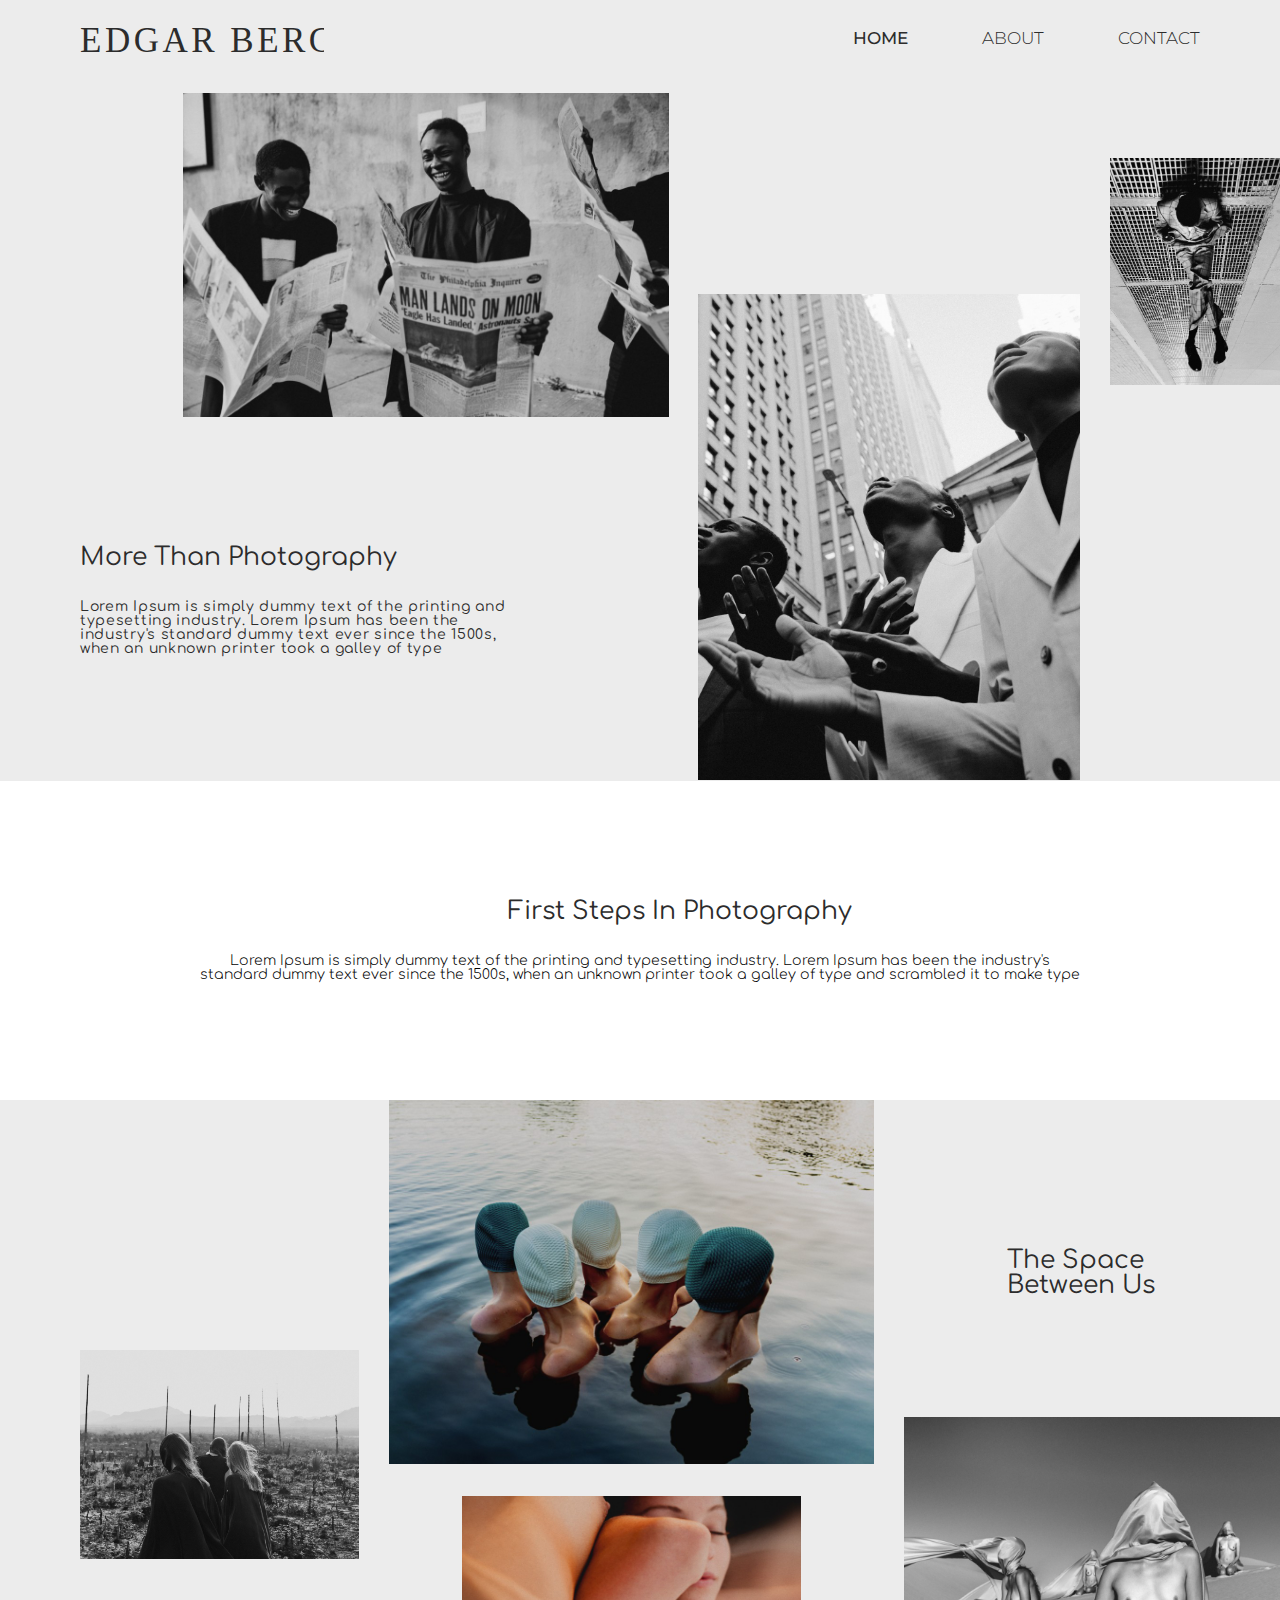
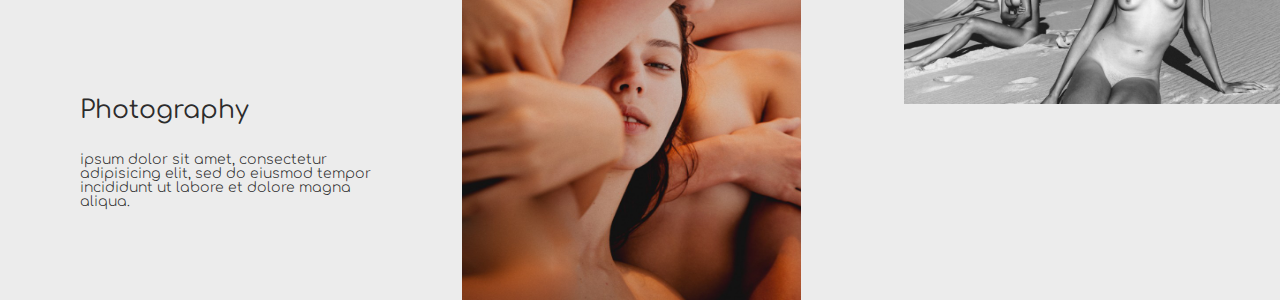
==== index.html @ ec3c5a51 "add section 3" ====
<!DOCTYPE html>
<html>
	<head>
		<meta charset="utf-8">
		<meta name="viewport" content="width=device-width, initial-scale=1.0">
		<link rel="stylesheet" type="text/css" href="css/reset.css">
		<link rel="stylesheet" type="text/css" href="css/style.css">
		<link href="https://fonts.googleapis.com/css2?family=Montserrat:wght@300;400;500;600;700&display=swap" rel="stylesheet">
		<link href="https://fonts.googleapis.com/css2?family=Comfortaa:wght@300;400;500;600;700&display=swap" rel="stylesheet">

		<title>UniLab Final Project</title>
	</head>
	<body>
		<header>
			<div class="d-header">
				<div class="logo">
					<a href="index.html">
						<img src="img/logo.svg" alt="Logo-Edgar Berg">
					</a>
				</div>
				<div class="d-navbar">
					<nav>
						<ul>
							<li>
								<a class="active" href="index.html">HOME</a>
							</li>
							<li>
								<a class="menu" href="about.html">ABOUT</a>
							</li>
							<li>
								<a class="menu" href="contact.html">CONTACT</a>
							</li>
						</ul>
					</nav>
				</div>
			</div>
		</header>

		<section>
			 <div class="section1"> 
				<div>
					<img class="img1" src="img/01.jpg" alt="Edgar's Photography">
				</div>
				<div>
					<img class="img2" src="img/02.jpg" alt="Edgar's Photography">
				</div>
				<div>
					<img class="img3" src="img/03.jpg" alt="Edgar's Photography">
				</div>
				<div class="text1">
					<h2>
						More Than Photography
					</h2>
					<p class="p1">
						Lorem Ipsum is simply dummy text of the printing and typesetting industry. Lorem Ipsum has been the industry's standard dummy text ever since the 1500s, when an unknown printer took a galley of type 
					</p>
				</div>
			</div>	
		</section>

		<section>
			<div class="d-section2">
				<div class="section2">

					<h2 class="s2">
						First Steps In Photography 
					</h2>
					<p class="p2">
						Lorem Ipsum is simply dummy text of the printing and typesetting industry. Lorem Ipsum has been the industry's <br> standard dummy text ever since the 1500s, when an unknown printer took a galley of type and scrambled it to make  type 
					</p>
				</div>	
			</div>
		</section>

		<section>
			<div class="section3">
				<img class="img4" src="img/04.jpg" alt="edgar's Photography">
				<div>
					<h2 class="s3-text"> The Space Between  Us</h2>
				</div>
				<img class="img5" src="img/05.jpg" alt="edgar's Photography">
				<img class="img6" src="img/06.jpg" alt="edgar's Photography">
				<img class="img7" src="img/07.jpg" alt="edgar's Photography">
				<div class="s3-text2">
					<h2> Photography </h2>
					<p class="s3-p">
						ipsum dolor sit amet, consectetur adipisicing elit, sed do eiusmod
					tempor incididunt ut labore et dolore magna aliqua.
					</p>
				</div>

			</div>
		</section>




		<footer>
			
		</footer>
	</body>
</html>
---- css/style.css ----
body{
	height: 100%;
	width: 100%;
	max-width: 1366px;
	margin: auto;
	background-color: #ECECEC;
	overflow-x: hidden;

}


/* Header */
.d-header{
	padding-top: 20px;
	height: 80px;
	
}
.logo{
	padding-left: 80px;
	display: inline-block;
	vertical-align: middle;
	
}
.d-navbar{
	padding-right: 80px;
	float: right;
	display: inline-block;
	vertical-align: middle;
	padding-top: 10px;
}
li{
	display: inline-block;
	padding-left: 70px;
}
.active{
	color: #2C2C2C;
	font-size: 17px;
	font-family: 'Montserrat', sans-serif;	
	font-weight: 500;
}
.menu{
	color: #2C2C2C;
	font-size: 17px;
	font-family: 'Montserrat', sans-serif;
	font-weight: 300;
}


/*Sections index.html */
.section1{
	display: inline-block;
	position: relative;
}
.img1{
	position: absolute;
	height: 324px;
	margin-left: 183px;
	display: inline-block;
	margin-right: 30px;
}
.img2{
	position: absolute;
	height: 486px;
	width: 382px;
	margin-right: 30px;
	margin-left: 698px;
	margin-top: 201px;
}
.img3{
	position: absolute;
	height: 227px;
	margin-top: 65px;
	margin-left: 1110px;
}
.text1{
	position: absolute;
	margin-top: 452px;
	display: inline-block;
	width: 514px;

}
h2{
	margin-left: 80px;
	font-size: 25px;
	font-family: 'Comfortaa', cursive;
	font-weight: 400;
	color: #2C2C2C;
}
.p1{
	margin-top: 30px;
	font-size: 14px;
	font-family: 'Comfortaa', cursive;
	font-weight: 200px;
	margin-left: 80px;
	color: #2C2C2C;
	letter-spacing: 0.7px;
}


/*Section 2*/
.section2{
	background-color: #ffffff;
	opacity: 100%;
	margin-top: 685px;
}
.s2{
	padding-top: 118px;
	text-align:center;
	font-size: 25px;
	margin-bottom: 30px;
	color: #2C2C2C
	letter-spacing: 1.25px;
	font-family: 'Comfortaa', cursive;
	font-weight: 400;
}
.p2{
	text-align: center;
	font-size: 14px;
	padding-bottom: 118px;
	color: #2C2C2C
	letter-spacing: 0.7px;
	font-family: 'Comfortaa', cursive;
	font-weight: 200;
}


/*Section 3*/
.section3{
	position: relative;	
}
.img4{
	position: absolute;
	width: 485px;
	margin-left: 389px;
}
.img5{
	position: absolute;
	width: 279px;
	margin-left: 80px;
	margin-top: 250px;
}
.s3-text{
	position: absolute;
	display: inline-block;
	width: 169px;
	font-size: 25px;
	font-family: 'Comfortaa', cursive;
	font-weight: 400;
	color: #2C2C2C;
	margin-top: 148px;
	margin-left: 1007px;
}
.img6{
	width: 382px;
	margin-left: 904px;
	position: absolute;
	margin-top: 317px;
}
.img7{
	position: absolute;
	width: 339px;
	margin-top: 395.75px;
	margin-left: 462px;
	height: 404px;
}
.s3-text2{
	position: absolute;
	display: inline-block;
	color: #2C2C2C;
	margin-top: 598px;
	width: 400px;
}
.s3-h2{
	font-size: 25px;
	font-family: 'Comfortaa', cursive;
	font-weight: 400;
}
.s3-p{
	font-size: 14px;
	font-family: 'Comfortaa', cursive;
	font-weight: 300;
	padding-top: 30px;
	margin-left: 80px;
}
/*ABOUT*/
.ab-section{
	position: relative;
}
.edgarb{
	background-image: url('../img/edgar berg.jpg');
	height: 452px;
	width: 382px;
	background-position: center;
	background-repeat: no-repeat;
	margin-left: 183px;
	display: inline-block;
	background-size: cover;
	margin-top: 53px;
}
.red{
	position: absolute;
	display: inline-block;
	background-color: #FB2308;
	height: 176px;
	width: 176px;
	border-radius:50%;
	margin-top: 53px;
	margin-left: 133px;
	
}
.about{
	font-family: 'Montserrat', sans-serif;
	font-weight: 800;
	color: #ffffff;
	text-align: center;
	font-size:40px;
	padding-top: 64px;
	padding-left: 73px;
	letter-spacing: 4px;
	
}
.ab-text{
	font-size: 18px;
	margin-top: 304px;
	margin-left: 133px;
	position: absolute;
	display: inline-block;
	font-family: 'Montserrat', sans-serif;
	font-weight: 300;
}
.p-about{
	margin-bottom: 30px;
}

/* CONTACT*/
.contact-section{
	position: relative;
}
.contact-img{ 
	position: absolute;
	background-image: url('../img/con-img.png');
	height: 365px;
	width: 100%;
	max-width: 1366px;
	background-repeat: no-repeat;
	background-size: cover;
	background-position: center;
	
}
.contact-red{
	position: absolute;
	background-color: #FB2308;
	height: 176px;
	width: 176px;
	border-radius:50%;
	margin-top: 304px;
	margin-left: 80px;
}
.contact{
	font-family: 'Montserrat', sans-serif;
	font-weight: 800;
	color: #ffffff;
	font-size:40px;
	text-align: center;
	padding-top: 64px;
	padding-left: 73px;
	letter-spacing: 4px;
	
}
.contact-text{
	position: absolute;
	margin-top: 430px;
	margin-left: 462px;
}
h3{
	font-family: 'Montserrat', sans-serif;
	font-size: 18px;
	font-weight: 500;
	letter-spacing: 2px;
	color: #2C2C2C;
	padding-bottom: 20px;
}
.contact-p{
	
	font-family: 'Montserrat', sans-serif;
	font-size: 18px;
	font-weight: 300;
	letter-spacing: 2px;
	color: #2C2C2C;
	padding-bottom: 30px;
}
.soc-icons{
	position: absolute;
	margin-top: 562px;
	margin-left: 904px;
}
.icons{
	padding-left: 35px;
}
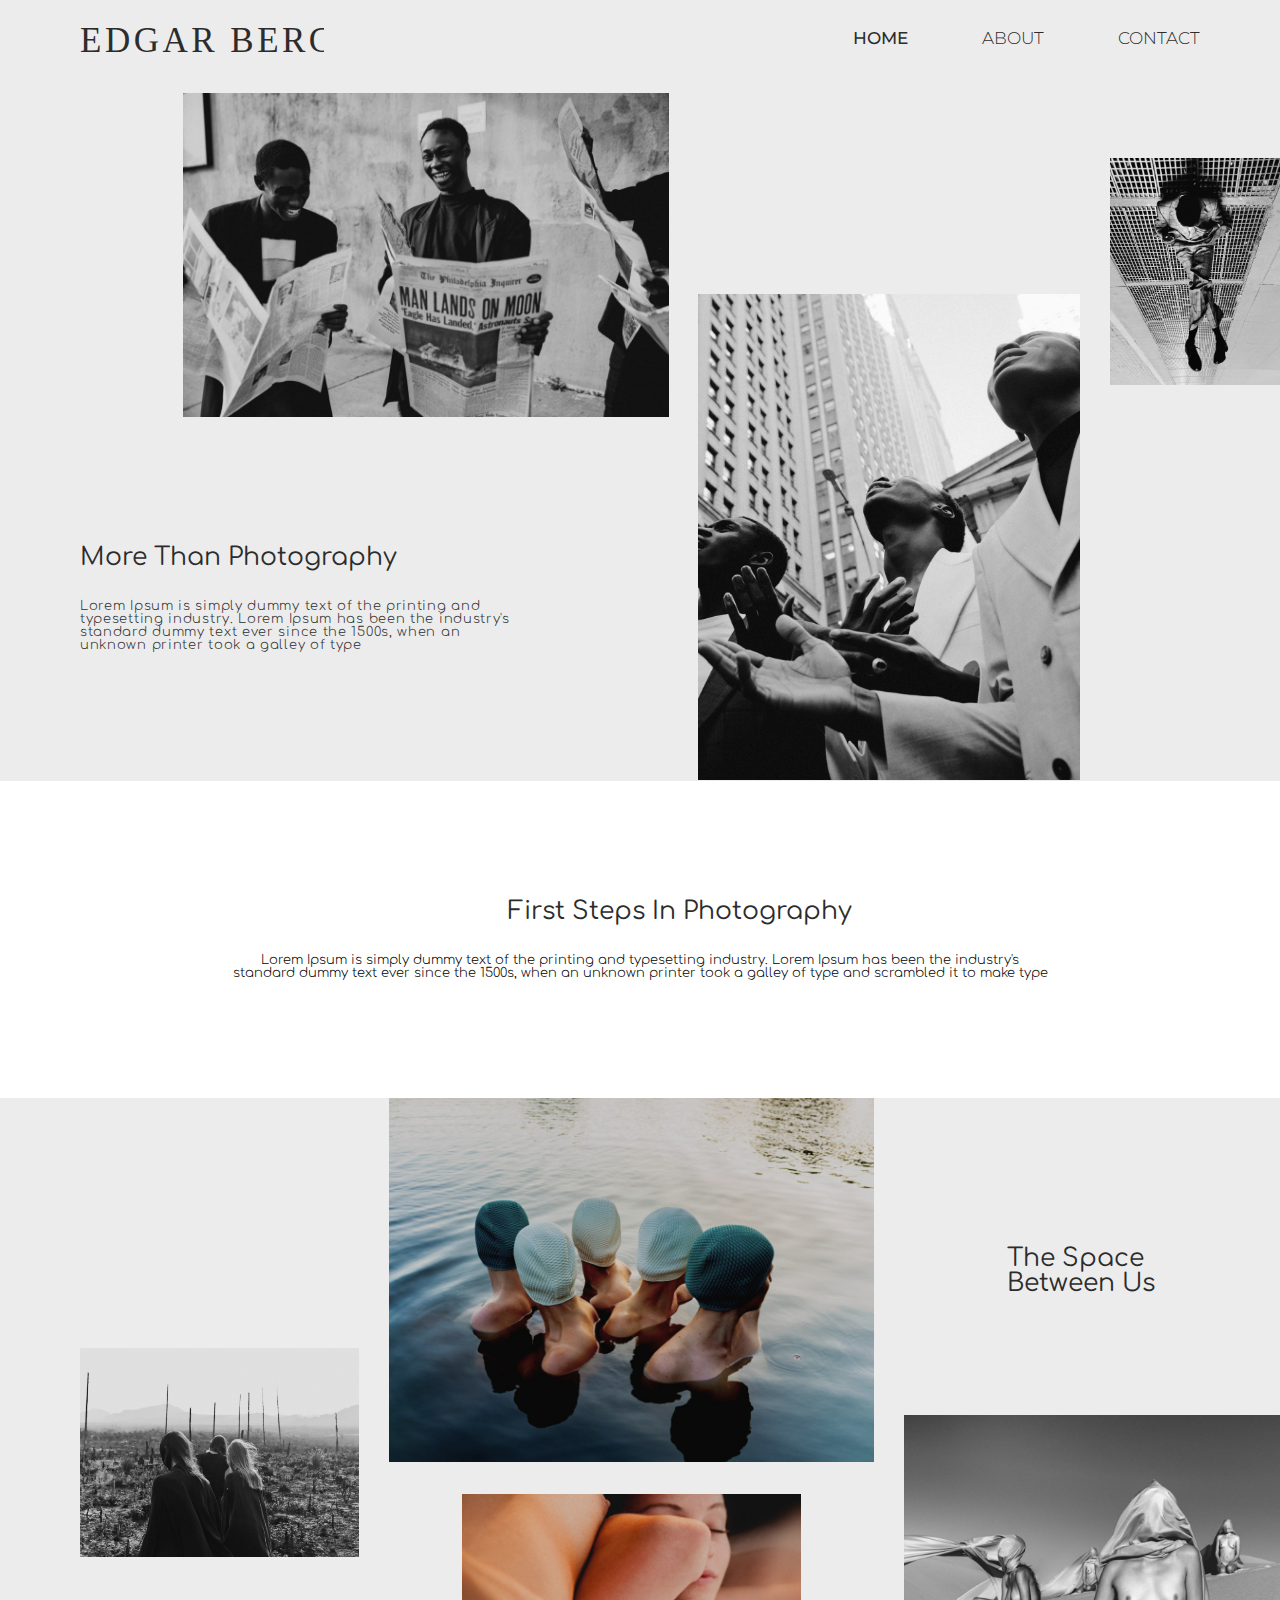
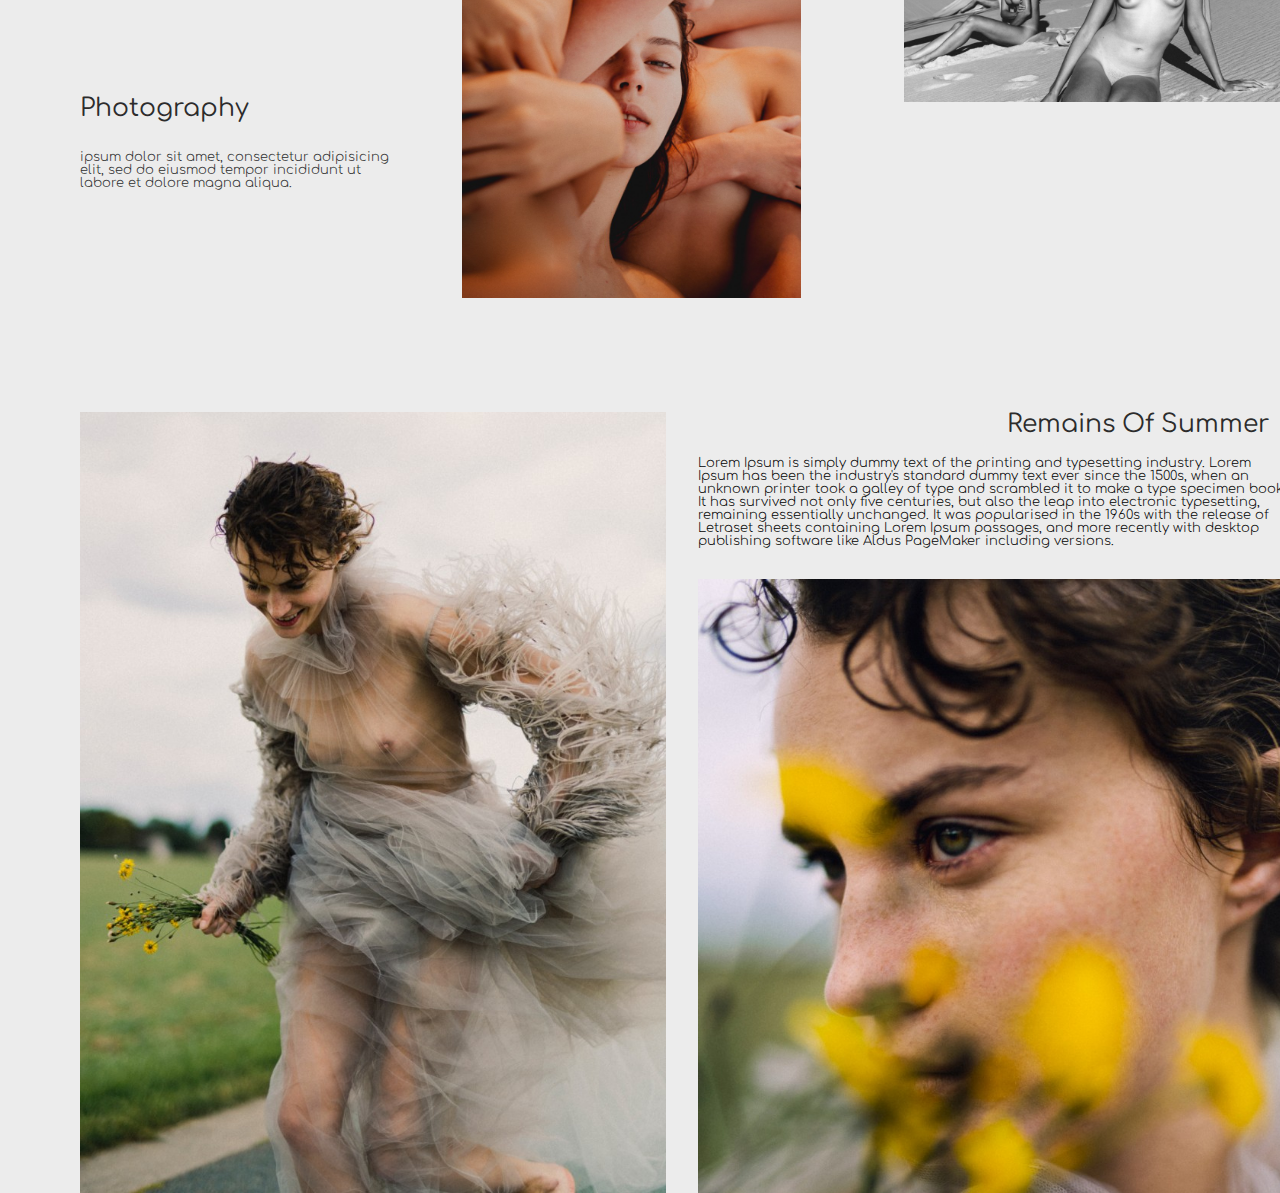
==== commit d97d8fc5: "add section 4" ====
--- a/index.html
+++ b/index.html
@@ -5,7 +5,7 @@
 		<meta name="viewport" content="width=device-width, initial-scale=1.0">
 		<link rel="stylesheet" type="text/css" href="css/reset.css">
 		<link rel="stylesheet" type="text/css" href="css/style.css">
-		<link href="https://fonts.googleapis.com/css2?family=Montserrat:wght@300;400;500;600;700&display=swap" rel="stylesheet">
+		<link href="https://fonts.googleapis.com/css2?family=Montserrat:wght@100;200;300;400;500;600;700;800;900&display=swap" rel="stylesheet">
 		<link href="https://fonts.googleapis.com/css2?family=Comfortaa:wght@300;400;500;600;700&display=swap" rel="stylesheet">
 
 		<title>UniLab Final Project</title>
@@ -88,7 +88,23 @@
 					tempor incididunt ut labore et dolore magna aliqua.
 					</p>
 				</div>
+			</div>
+		</section>
 
+		<section>
+			<div class="section4">
+				<img class="img8" src="img/08.jpg" alt="edgar's Photography">
+				<div class="s4-text">
+					<h2 class="s4-h">
+						Remains Of Summer
+					</h2>
+					<p class="s4-p">
+						Lorem Ipsum is simply dummy text of the printing and typesetting industry. Lorem Ipsum has been the industry's standard dummy text ever since the 1500s, when an unknown printer took a galley of type and scrambled it to make a type specimen book. It has survived not only five centuries, but also the leap into electronic typesetting, remaining essentially unchanged. It was popularised in the 1960s with the release of Letraset sheets containing Lorem Ipsum passages, and more recently with desktop publishing software like Aldus PageMaker including versions.
+					</p>
+				</div>
+				<div class="img9" >
+				</div>
+				<!--<img class="img9" src="img/09.jpg" alt="edgar's Photography">-->
 			</div>
 		</section>
 
--- a/css/style.css
+++ b/css/style.css
@@ -88,9 +88,9 @@
 }
 .p1{
 	margin-top: 30px;
-	font-size: 14px;
-	font-family: 'Comfortaa', cursive;
-	font-weight: 200px;
+	font-size: 13px;
+	font-family: 'Comfortaa', cursive;
+	font-weight: 200;
 	margin-left: 80px;
 	color: #2C2C2C;
 	letter-spacing: 0.7px;
@@ -115,7 +115,7 @@
 }
 .p2{
 	text-align: center;
-	font-size: 14px;
+	font-size: 13px;
 	padding-bottom: 118px;
 	color: #2C2C2C
 	letter-spacing: 0.7px;
@@ -176,12 +176,53 @@
 	font-weight: 400;
 }
 .s3-p{
-	font-size: 14px;
-	font-family: 'Comfortaa', cursive;
-	font-weight: 300;
+	font-size: 13px;
+	font-family: 'Comfortaa', cursive;
+	font-weight: 200;
 	padding-top: 30px;
 	margin-left: 80px;
 }
+
+/*section4*/
+.section4{
+	position: relative;
+}
+.img8{
+	position: absolute;
+	margin-top: 914px;
+	margin-left: 80px;
+	width: 586px;
+}
+.s4-text{
+	margin-top: 914px;
+	position: absolute;
+	display: inline-block;
+}
+.s4-h{
+	font-size: 25px;
+	font-family: 'Comfortaa', cursive;
+	font-weight: 400;
+	margin-left: 1007px;
+	display: inline-block;
+}
+.s4-p{
+	font-size: 13px;
+	font-family: 'Comfortaa', cursive;
+	font-weight: 200;
+	margin-left: 698px;
+	width: 588px;
+	margin-top: 20px;
+}
+.img9{
+	background-image: url('../img/09.jpg');
+	position: absolute;
+	margin-left: 698px;
+	width: 584px;
+	height: 614px;
+	background-size: cover;
+	margin-top: 1081px;
+}
+
 /*ABOUT*/
 .ab-section{
 	position: relative;
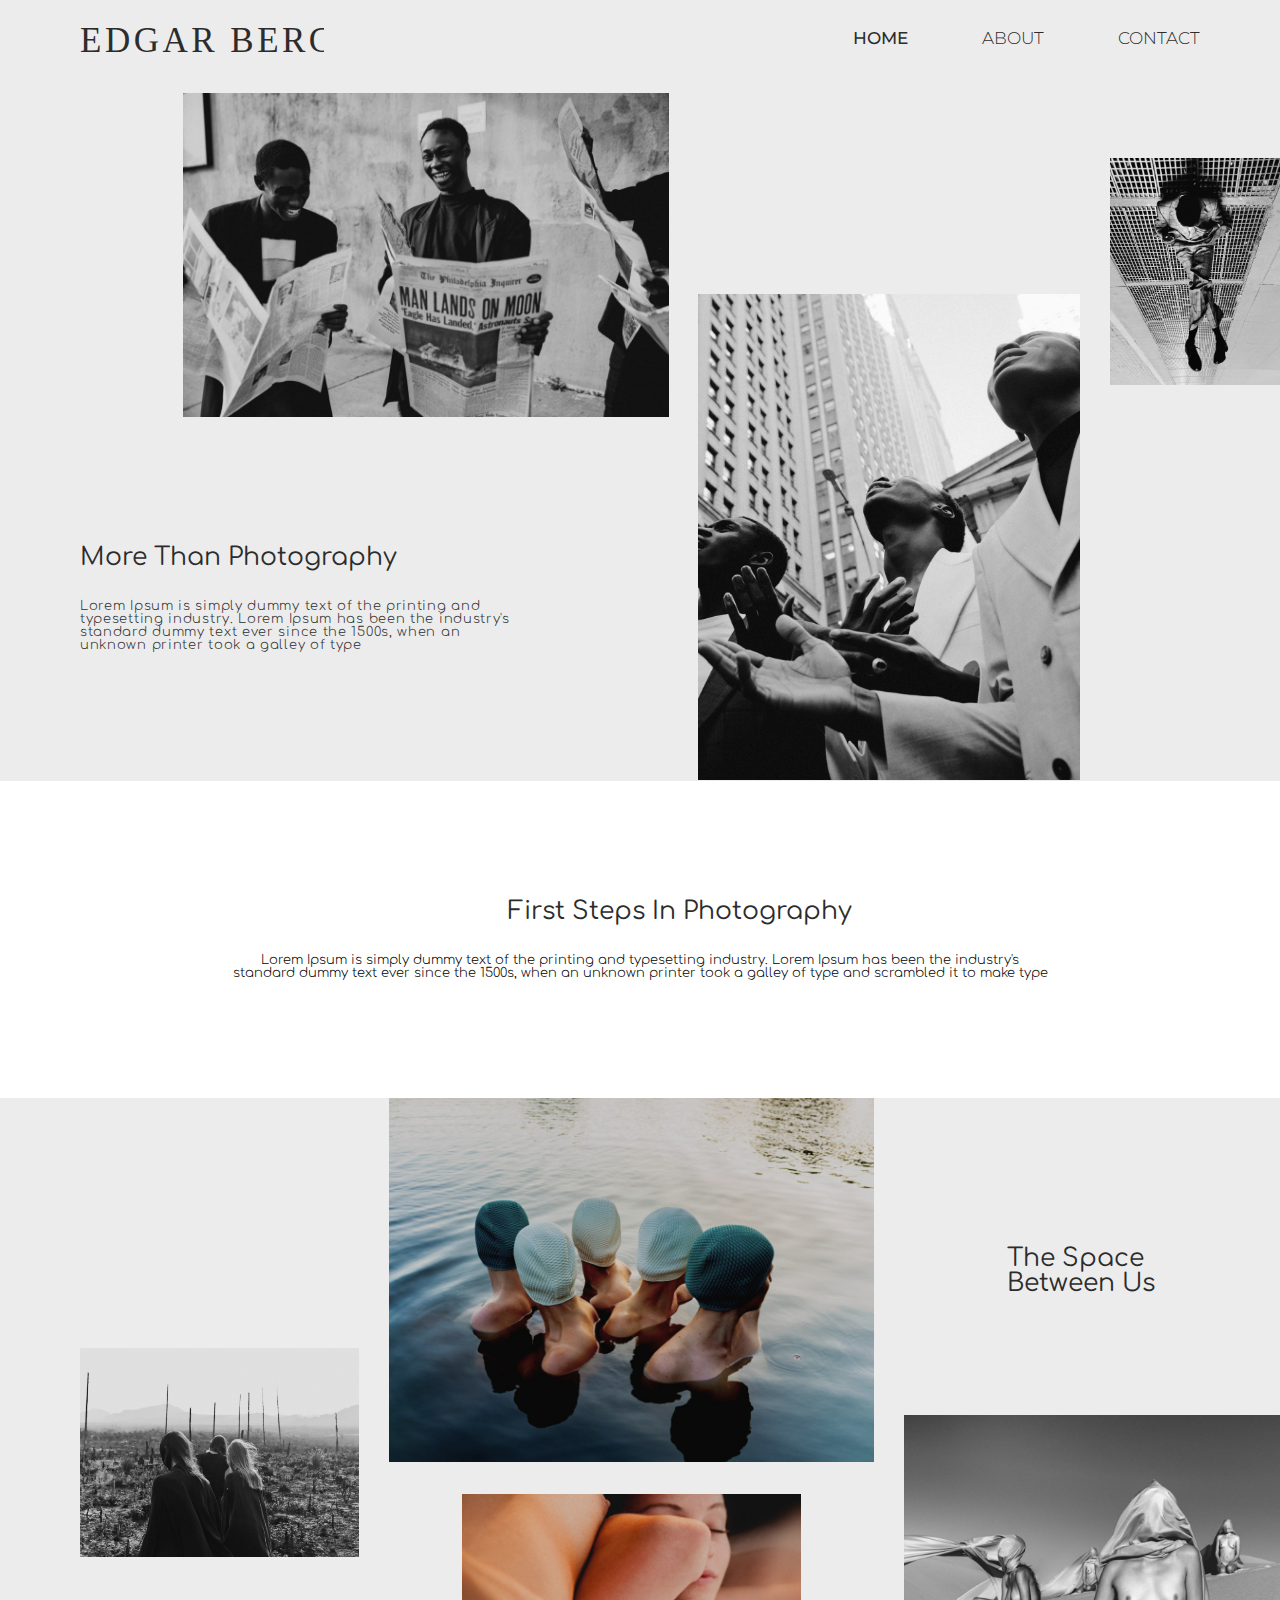
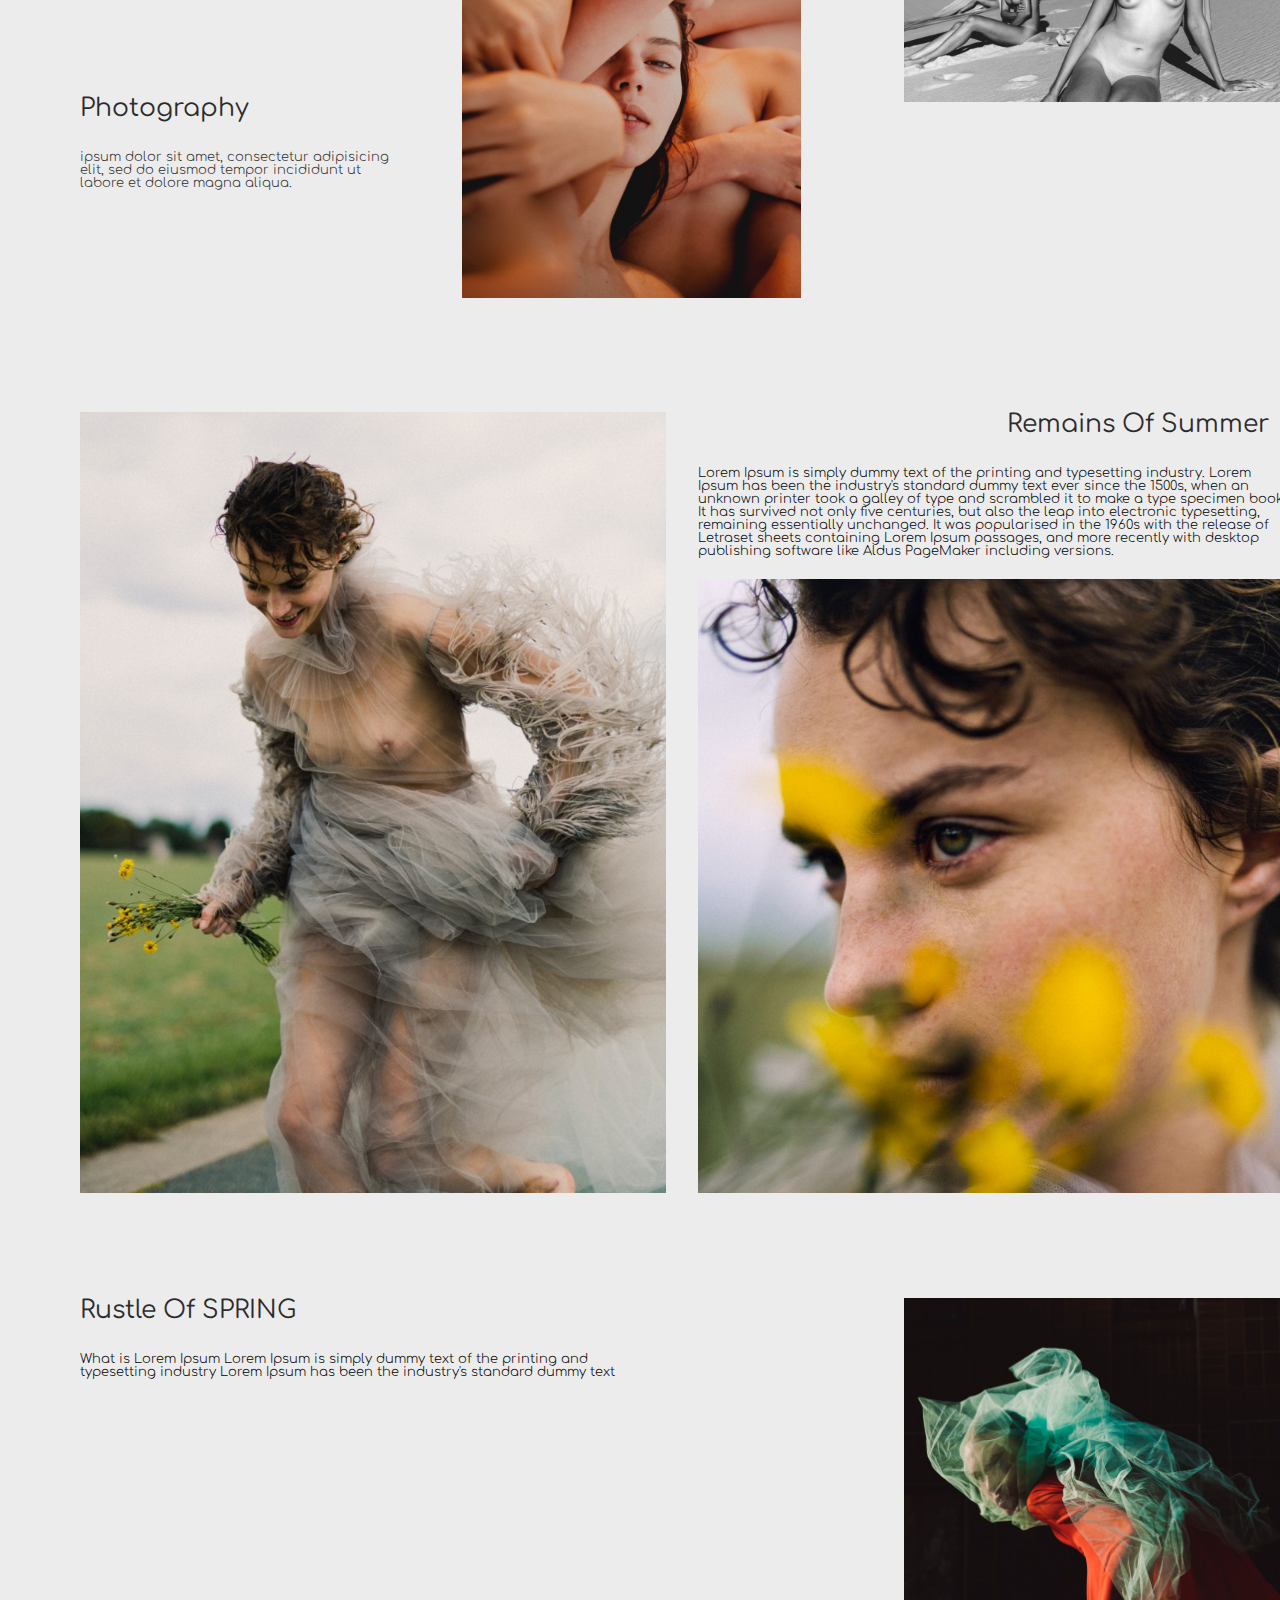
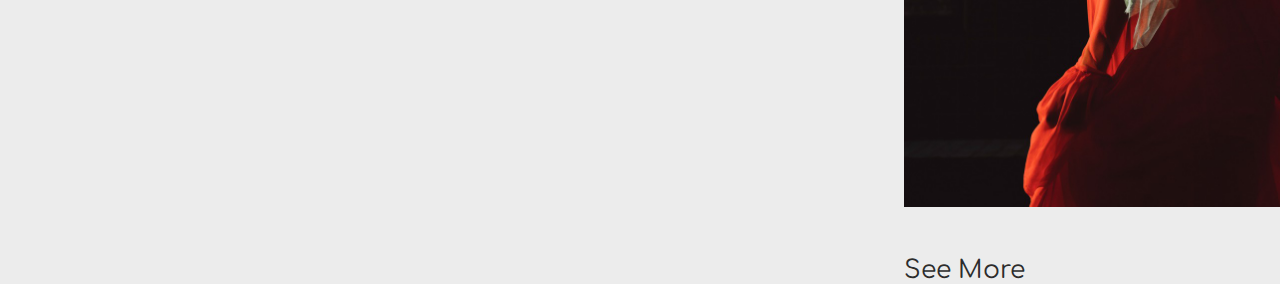
==== commit bc5c38d4: "add section 5" ====
--- a/index.html
+++ b/index.html
@@ -104,7 +104,31 @@
 				</div>
 				<div class="img9" >
 				</div>
-				<!--<img class="img9" src="img/09.jpg" alt="edgar's Photography">-->
+			</div>
+		</section>
+
+		<section>
+			<div class="section5">
+				<div class="s5-text">
+					<h2 class="s5-h">Rustle Of SPRING</h2>
+					<p class="s5-p"> 
+						What is Lorem Ipsum Lorem Ipsum is simply dummy text of the printing and typesetting industry Lorem Ipsum has been the industry's standard dummy text 
+					</p>
+				</div>
+				<img class="img10" src="img/10.jpg" alt="edgar's Photography">
+				<div class="s5-video">
+					<video class="video" autoplay loop muted>
+						<source src="video/video.mp4" type="video/mp4">
+					</video>
+				</div>
+				<div class="s5-text2">
+					<a href="https://www.edgarberg.com/">
+						<h2 class="s5-h2">
+						See More
+						</h2>
+					</a>
+
+				</div>
 			</div>
 		</section>
 
--- a/css/style.css
+++ b/css/style.css
@@ -211,7 +211,7 @@
 	font-weight: 200;
 	margin-left: 698px;
 	width: 588px;
-	margin-top: 20px;
+	margin-top: 30px;
 }
 .img9{
 	background-image: url('../img/09.jpg');
@@ -223,6 +223,52 @@
 	margin-top: 1081px;
 }
 
+
+/*Section 5*/
+.section5{
+	position: relative;
+	margin-top: 1800px;
+}
+.s5-text{
+	position: absolute;
+	display: inline-block;
+
+}
+.s5-h{
+	font-size: 25px;
+	font-family: 'Comfortaa', cursive;
+	font-weight: 400;
+}
+.s5-p{
+	font-size: 13px;
+	font-family: 'Comfortaa', cursive;
+	font-weight: 200;
+	width: 580px;
+	margin-top: 30px;
+	margin-left: 80px;
+}
+.img10{
+	position: absolute;
+	width: 382px;
+	margin-left: 904px;
+}
+.s5-video{
+	position: absolute;
+	margin-top: 136px;
+	margin-left: 80px;
+}
+.video{
+	width: 794px;
+	margin-bottom: 100px;
+}
+.s5-text2{
+	position: absolute;
+	margin-top: 560px;
+	margin-left: 824px;
+}
+.s5-h2{
+
+}
 /*ABOUT*/
 .ab-section{
 	position: relative;
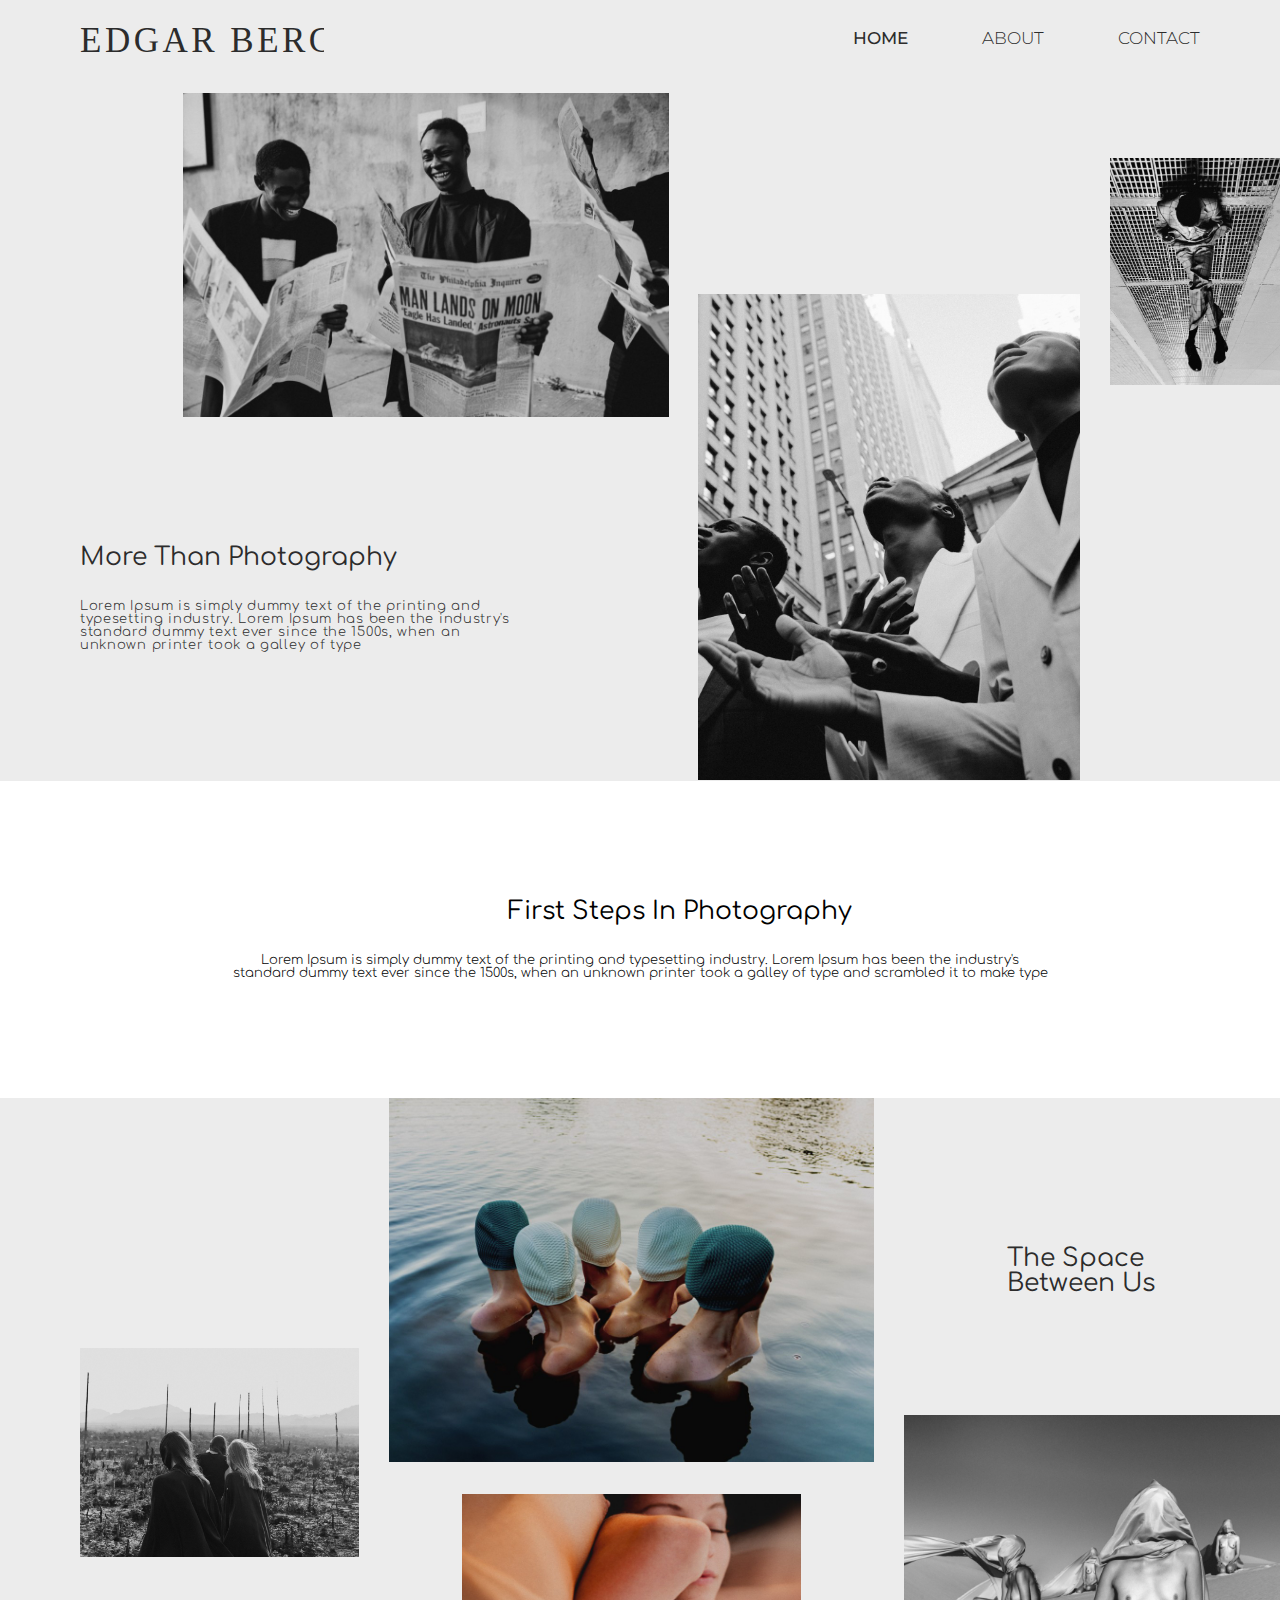
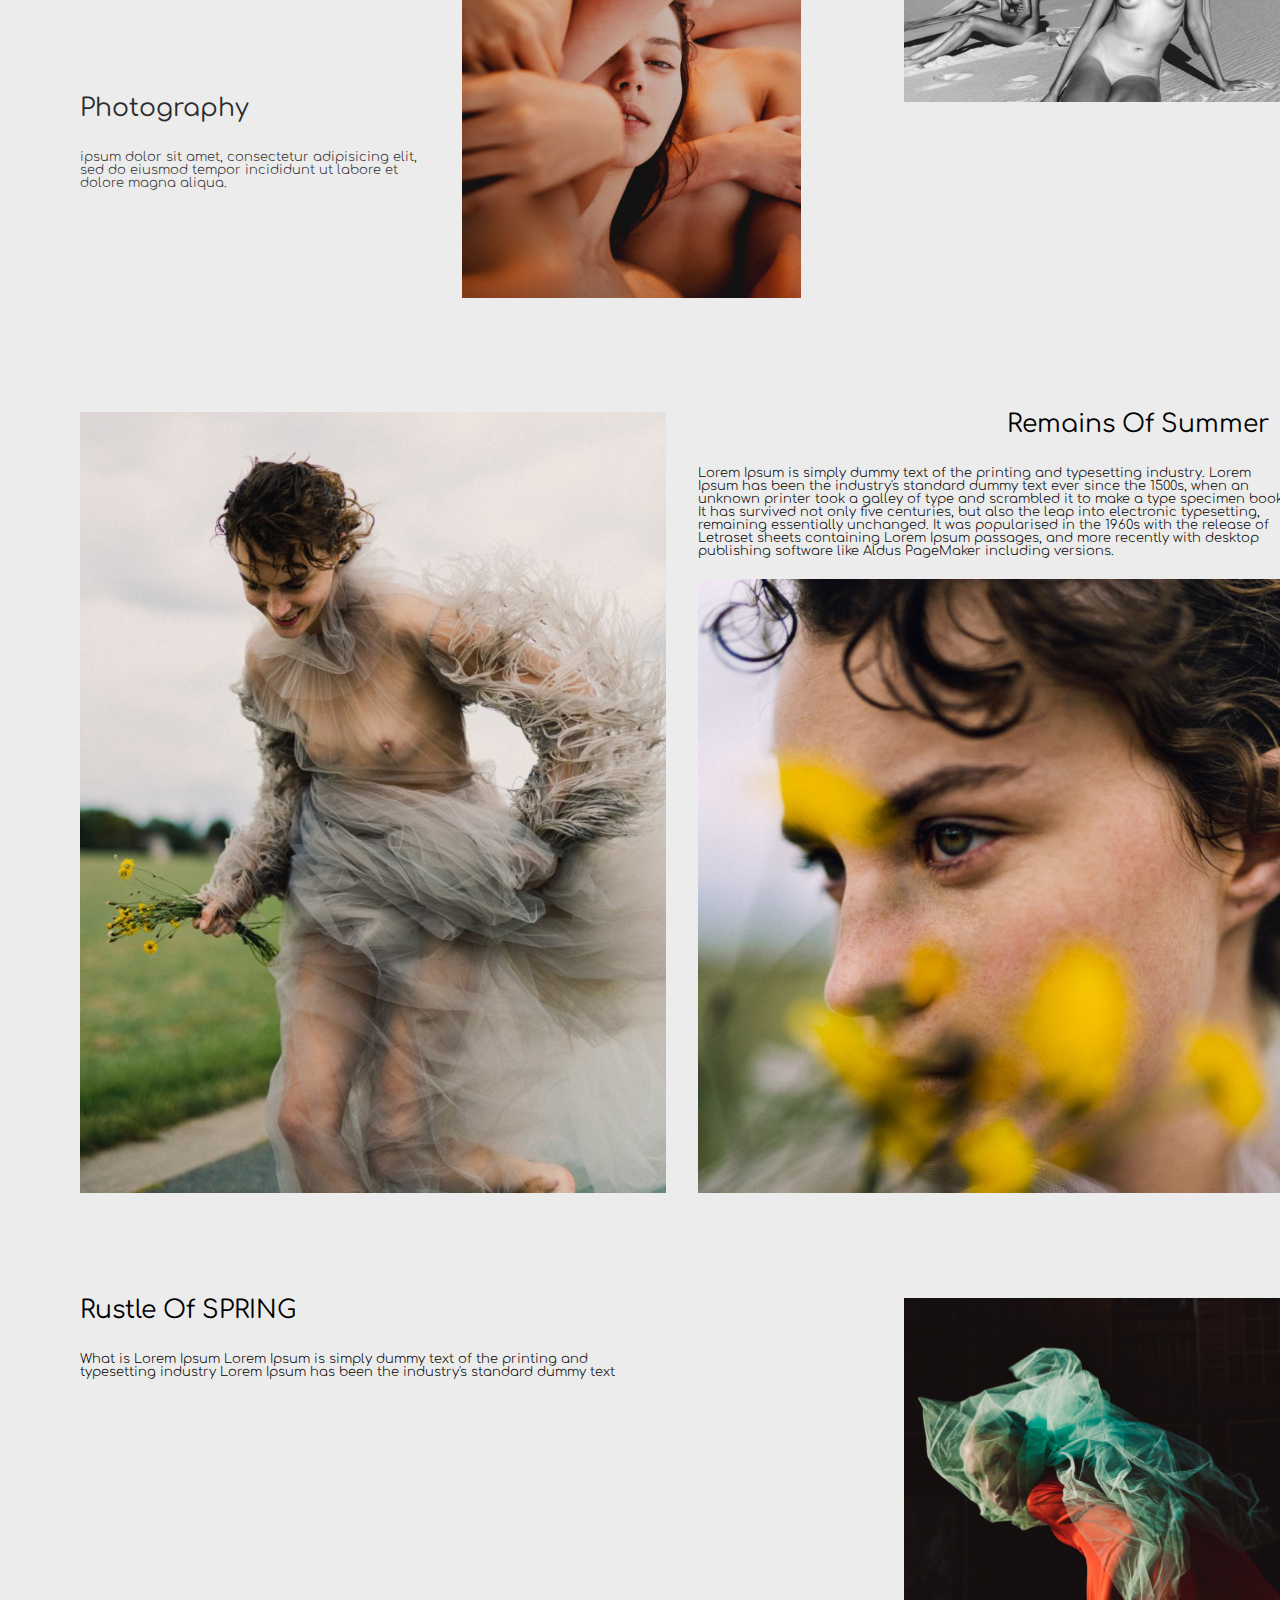
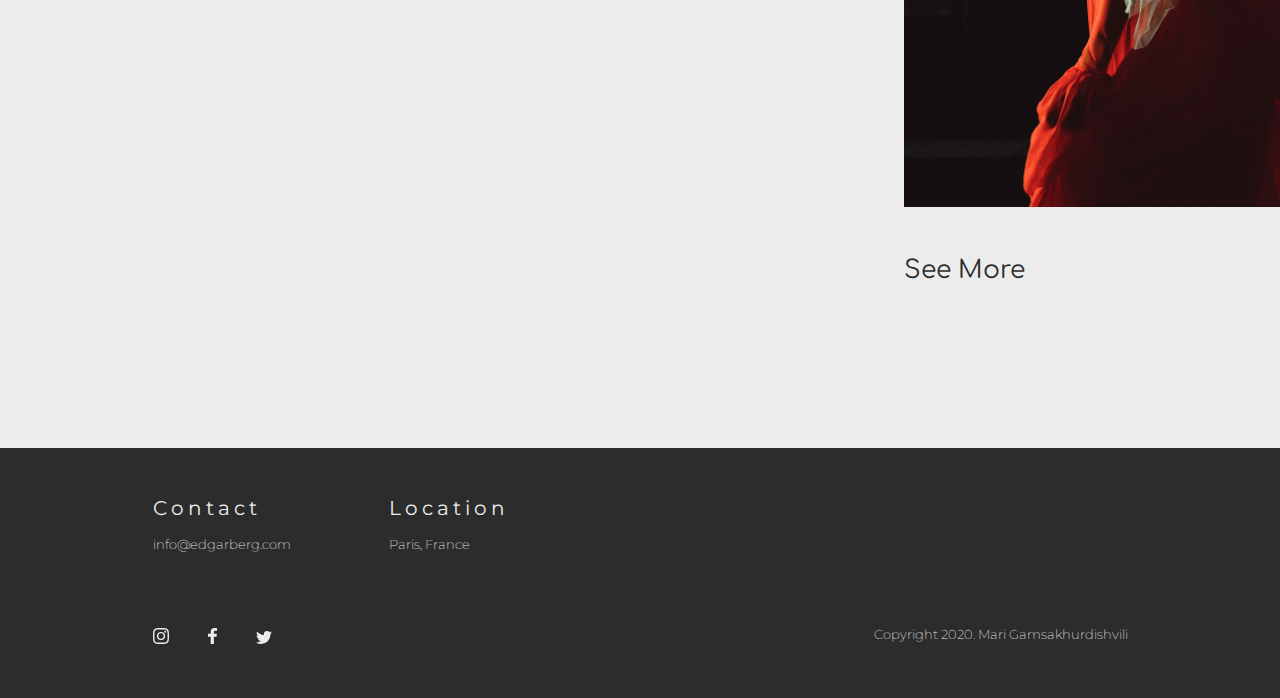
==== commit 19b11dd1: "add footer" ====
--- a/index.html
+++ b/index.html
@@ -48,7 +48,7 @@
 					<img class="img3" src="img/03.jpg" alt="Edgar's Photography">
 				</div>
 				<div class="text1">
-					<h2>
+					<h2 class="s1-h1">
 						More Than Photography
 					</h2>
 					<p class="p1">
@@ -132,11 +132,42 @@
 			</div>
 		</section>
 
-
-
-
 		<footer>
-			
+			<div class="d-footer">
+				<div class="footer-text">
+					<h2 class="f-contact">
+						Contact
+					</h2>
+					<p class="f-mail"> 
+						info@edgarberg.com
+					</p>
+				</div>	
+				<div class="location-t"> 
+					<h2 class="f-location">
+						Location
+					</h2>
+					<p class="f-city">
+						Paris, France
+					</p>
+				</div>
+				<div class="fsoc-icons">
+					<a class="ficons" href="https://www.instagram.com/edgarberg/">
+						<img src="img/ig.svg">
+					</a>
+					<a  class="ficons" href="https://www.edgarberg.com/">
+						<img src="img/fb.svg">
+					</a>
+					<a  class="ficons" href="https://twitter.com/EDGARBERGcom">
+						<img src="img/tw.svg">
+					</a>
+				</div>
+				<div class="copyright">
+					<p >
+						Copyright 2020. Mari Gamsakhurdishvili
+					</p>
+				</div>
+				</div>
+			</div>
 		</footer>
 	</body>
 </html>--- a/css/style.css
+++ b/css/style.css
@@ -79,7 +79,7 @@
 	width: 514px;
 
 }
-h2{
+.s1-h1{
 	margin-left: 80px;
 	font-size: 25px;
 	font-family: 'Comfortaa', cursive;
@@ -112,6 +112,7 @@
 	letter-spacing: 1.25px;
 	font-family: 'Comfortaa', cursive;
 	font-weight: 400;
+	margin-left: 80px;
 }
 .p2{
 	text-align: center;
@@ -169,6 +170,11 @@
 	color: #2C2C2C;
 	margin-top: 598px;
 	width: 400px;
+	margin-left: 80px;
+	font-family: 'Comfortaa', cursive;
+	font-weight: 400;
+	font-size: 25px;
+	width: 350px;
 }
 .s3-h2{
 	font-size: 25px;
@@ -180,7 +186,6 @@
 	font-family: 'Comfortaa', cursive;
 	font-weight: 200;
 	padding-top: 30px;
-	margin-left: 80px;
 }
 
 /*section4*/
@@ -232,12 +237,14 @@
 .s5-text{
 	position: absolute;
 	display: inline-block;
+	margin-left: 80px;
 
 }
 .s5-h{
 	font-size: 25px;
 	font-family: 'Comfortaa', cursive;
 	font-weight: 400;
+
 }
 .s5-p{
 	font-size: 13px;
@@ -245,7 +252,7 @@
 	font-weight: 200;
 	width: 580px;
 	margin-top: 30px;
-	margin-left: 80px;
+
 }
 .img10{
 	position: absolute;
@@ -264,11 +271,89 @@
 .s5-text2{
 	position: absolute;
 	margin-top: 560px;
-	margin-left: 824px;
+	margin-left: 904px;
 }
 .s5-h2{
-
-}
+	font-size: 25px;
+	font-family: 'Comfortaa', cursive;
+	font-weight: 400;
+	color: #2C2C2C;
+}
+
+/*Footer*/
+.d-footer{
+	position: relative;
+	height: 250px;
+	width: 100%;
+	background-color: #2C2C2C;
+	margin-top: 2550px;
+}
+.footer-text{
+	position: absolute;
+	display: inline-block;
+	margin-top: 50px;
+	margin-left: 153px;
+	display: inline-block;
+}
+.f-contact{
+	display: block;;
+	font-size: 20px;
+	letter-spacing: 4px;
+	color: #ECECEC;
+	font-family: 'Montserrat', sans-serif;
+	font-weight: 400;
+	margin-bottom: 20px;
+}
+.f-mail{
+	display: block;
+	font-size: 13px;
+	color: #ECECEC;
+	font-family: 'Montserrat', sans-serif;
+	font-weight: 200;
+}
+.location-t{
+	display: inline-block;
+	position: absolute;
+	display: inline-block;
+	margin-top: 50px;
+	margin-left: 389px;
+}
+.f-location{
+	display: block;
+	font-size: 20px;
+	letter-spacing: 4px;
+	color: #ECECEC;
+	font-family: 'Montserrat', sans-serif;
+	font-weight: 400;
+	margin-bottom: 20px;
+}
+.f-city{
+	display: block;
+	font-size: 13px;
+	color: #ECECEC;
+	font-family: 'Montserrat', sans-serif;
+	font-weight: 200;
+}
+.fsoc-icons{
+	position: absolute;
+	margin-top: 180px;
+	margin-left: 153px;
+}
+.ficons{
+	padding-right: 35px;
+}
+.copyright{
+	position: absolute;
+	display: inline-block;
+	font-size: 13px;
+	color: #ECECEC;
+	font-family: 'Montserrat', sans-serif;
+	font-weight: 200;
+	margin-top: 180px;
+	margin-left: 874px;
+}
+
+
 /*ABOUT*/
 .ab-section{
 	position: relative;
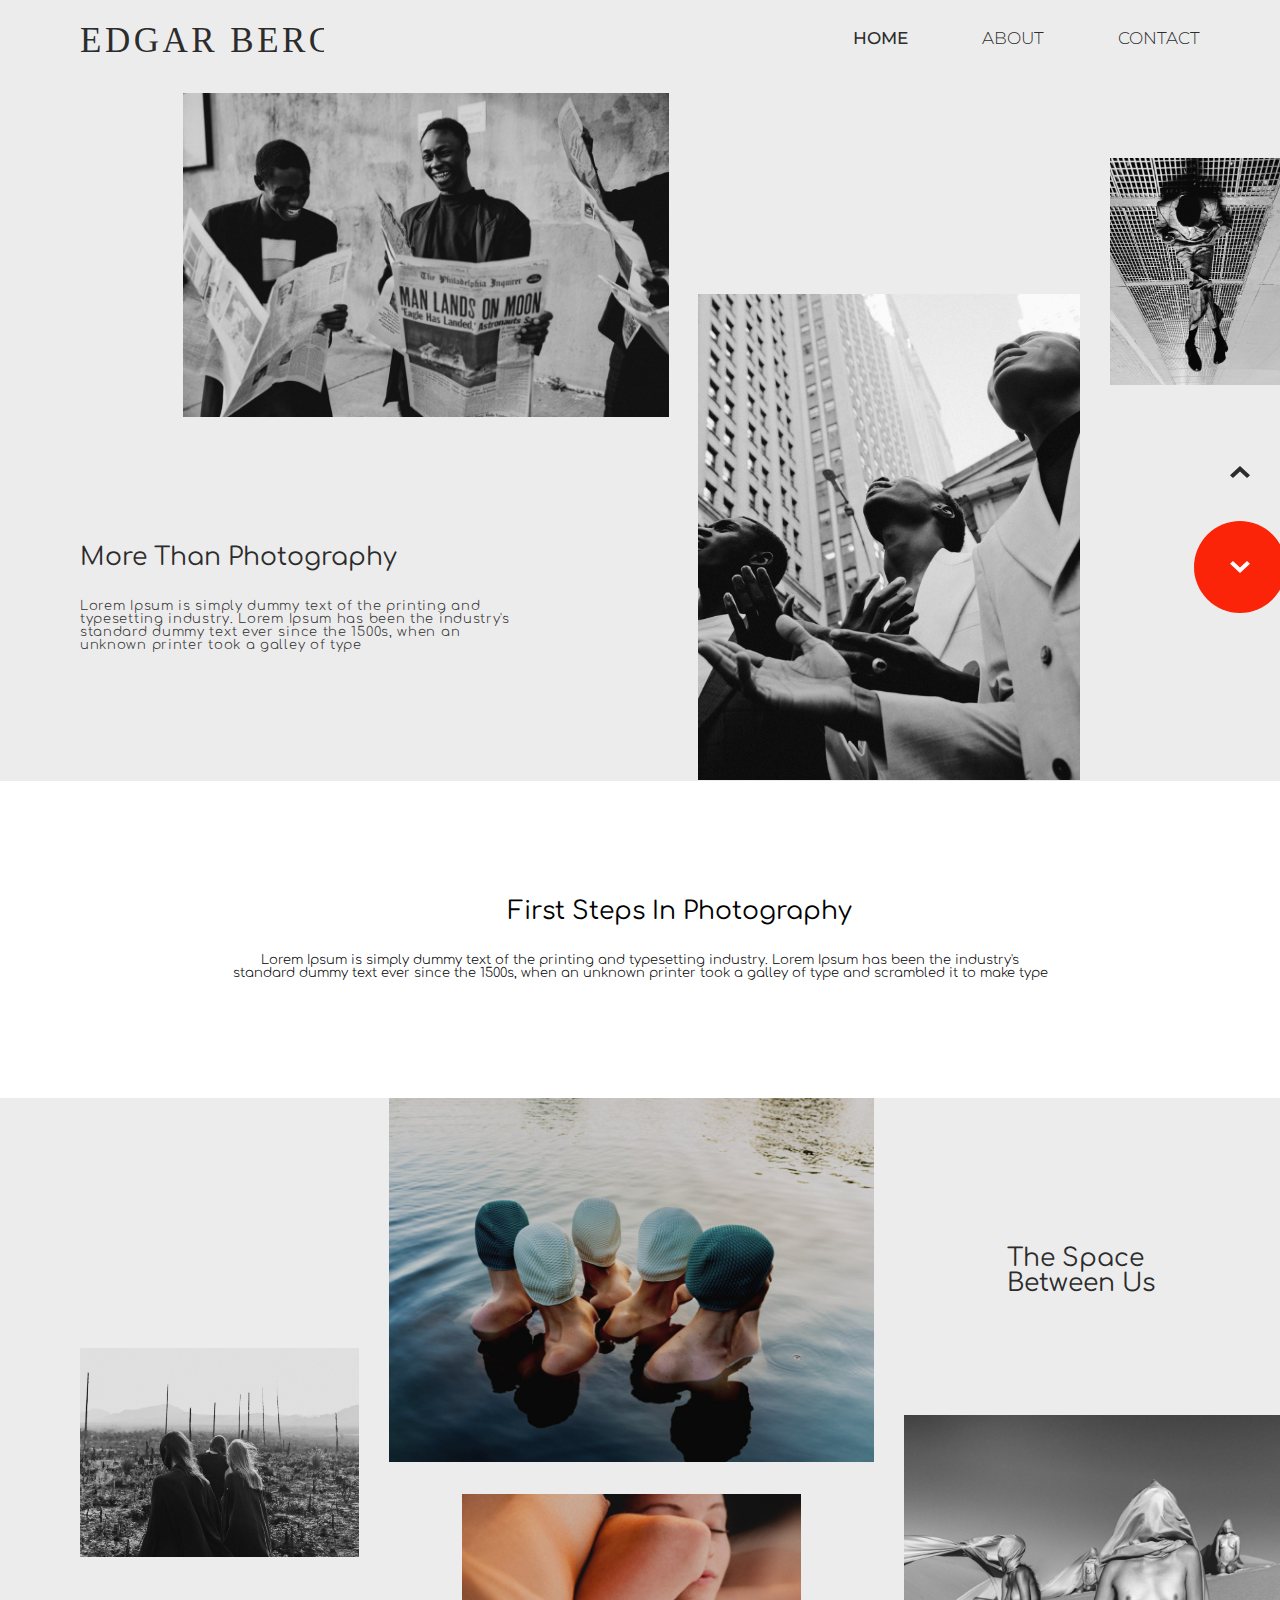
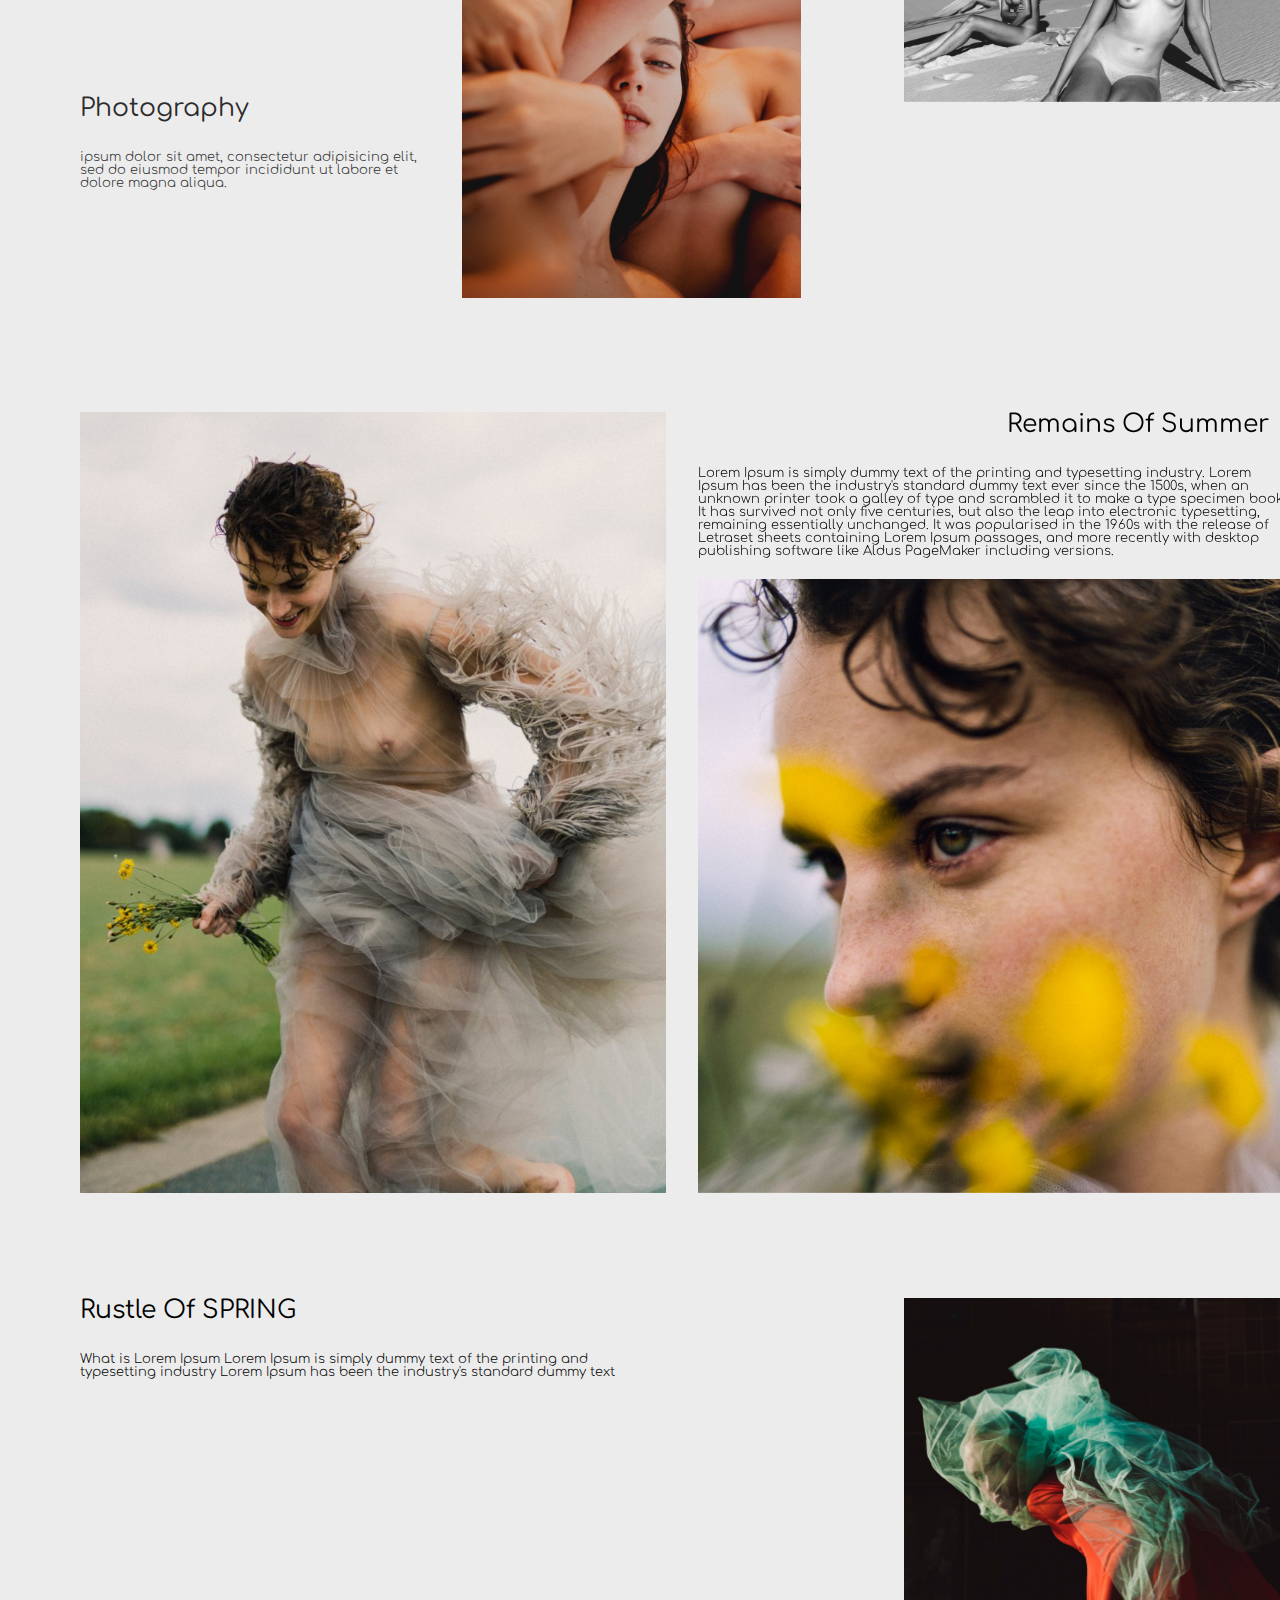
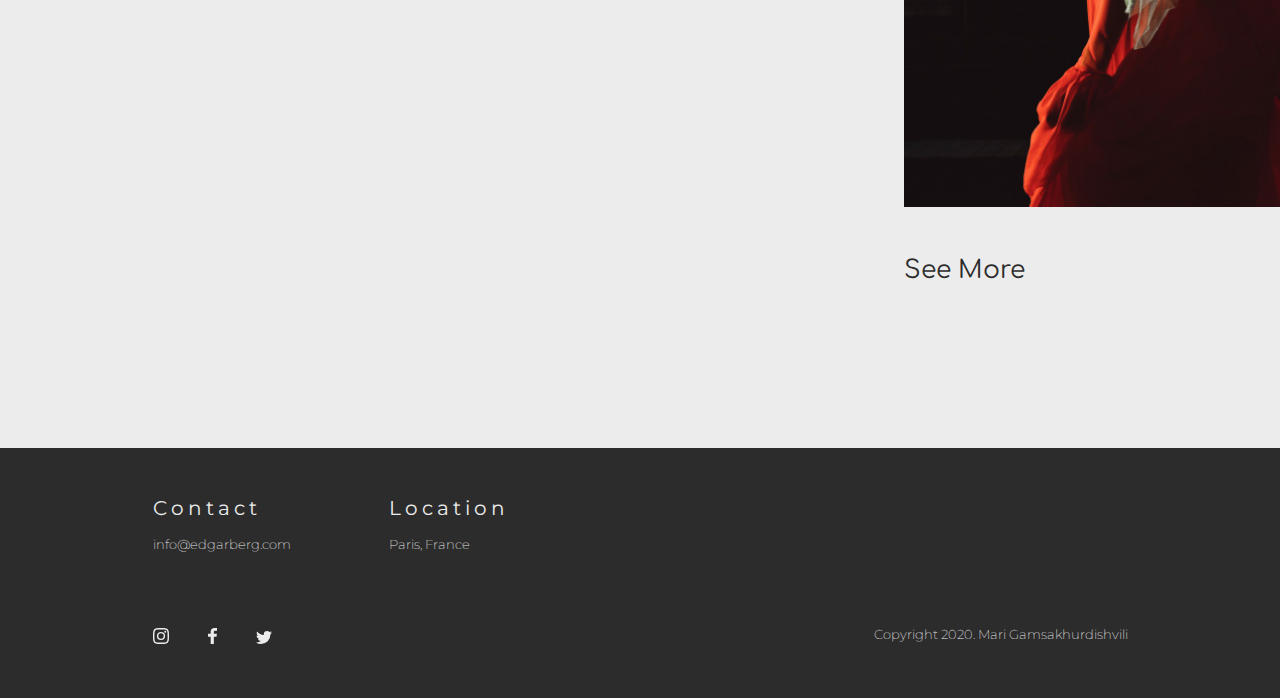
==== commit f5f8d9c3: "add scrollbar" ====
--- a/index.html
+++ b/index.html
@@ -55,6 +55,14 @@
 						Lorem Ipsum is simply dummy text of the printing and typesetting industry. Lorem Ipsum has been the industry's standard dummy text ever since the 1500s, when an unknown printer took a galley of type 
 					</p>
 				</div>
+			</div>
+			<div class="scroll">
+				<img class="up" src="img/up.svg" alt="arrow up">
+				<div class="circle">
+					<img class="down" src="img/down.svg" alt="arrow down">
+				</div>
+				
+				
 			</div>	
 		</section>
 
--- a/css/style.css
+++ b/css/style.css
@@ -5,7 +5,6 @@
 	margin: auto;
 	background-color: #ECECEC;
 	overflow-x: hidden;
-
 }
 
 
@@ -13,13 +12,11 @@
 .d-header{
 	padding-top: 20px;
 	height: 80px;
-	
 }
 .logo{
 	padding-left: 80px;
 	display: inline-block;
 	vertical-align: middle;
-	
 }
 .d-navbar{
 	padding-right: 80px;
@@ -44,7 +41,26 @@
 	font-family: 'Montserrat', sans-serif;
 	font-weight: 300;
 }
-
+/* scrollbar*/
+.scroll{
+	position: fixed;
+	margin-top:370px;
+	margin-left: 1194px;
+}
+.circle{
+	height: 92px;
+	background-color: #FB2308;
+	width: 92px;
+	border-radius:50%;
+}
+.up{
+	margin-bottom: 40px;
+	margin-left: 36px;
+}
+.down{
+	margin-top: 40px;
+	margin-left: 36px;
+}
 
 /*Sections index.html */
 .section1{
@@ -77,7 +93,6 @@
 	margin-top: 452px;
 	display: inline-block;
 	width: 514px;
-
 }
 .s1-h1{
 	margin-left: 80px;
@@ -188,6 +203,7 @@
 	padding-top: 30px;
 }
 
+
 /*section4*/
 .section4{
 	position: relative;
@@ -238,13 +254,11 @@
 	position: absolute;
 	display: inline-block;
 	margin-left: 80px;
-
 }
 .s5-h{
 	font-size: 25px;
 	font-family: 'Comfortaa', cursive;
 	font-weight: 400;
-
 }
 .s5-p{
 	font-size: 13px;
@@ -252,7 +266,6 @@
 	font-weight: 200;
 	width: 580px;
 	margin-top: 30px;
-
 }
 .img10{
 	position: absolute;
@@ -378,7 +391,6 @@
 	border-radius:50%;
 	margin-top: 53px;
 	margin-left: 133px;
-	
 }
 .about{
 	font-family: 'Montserrat', sans-serif;
@@ -389,7 +401,6 @@
 	padding-top: 64px;
 	padding-left: 73px;
 	letter-spacing: 4px;
-	
 }
 .ab-text{
 	font-size: 18px;
@@ -403,6 +414,7 @@
 .p-about{
 	margin-bottom: 30px;
 }
+
 
 /* CONTACT*/
 .contact-section{
@@ -437,7 +449,6 @@
 	padding-top: 64px;
 	padding-left: 73px;
 	letter-spacing: 4px;
-	
 }
 .contact-text{
 	position: absolute;
@@ -453,9 +464,8 @@
 	padding-bottom: 20px;
 }
 .contact-p{
-	
-	font-family: 'Montserrat', sans-serif;
-	font-size: 18px;
+	font-family: 'Montserrat', sans-serif;
+	font-size: 14px;
 	font-weight: 300;
 	letter-spacing: 2px;
 	color: #2C2C2C;
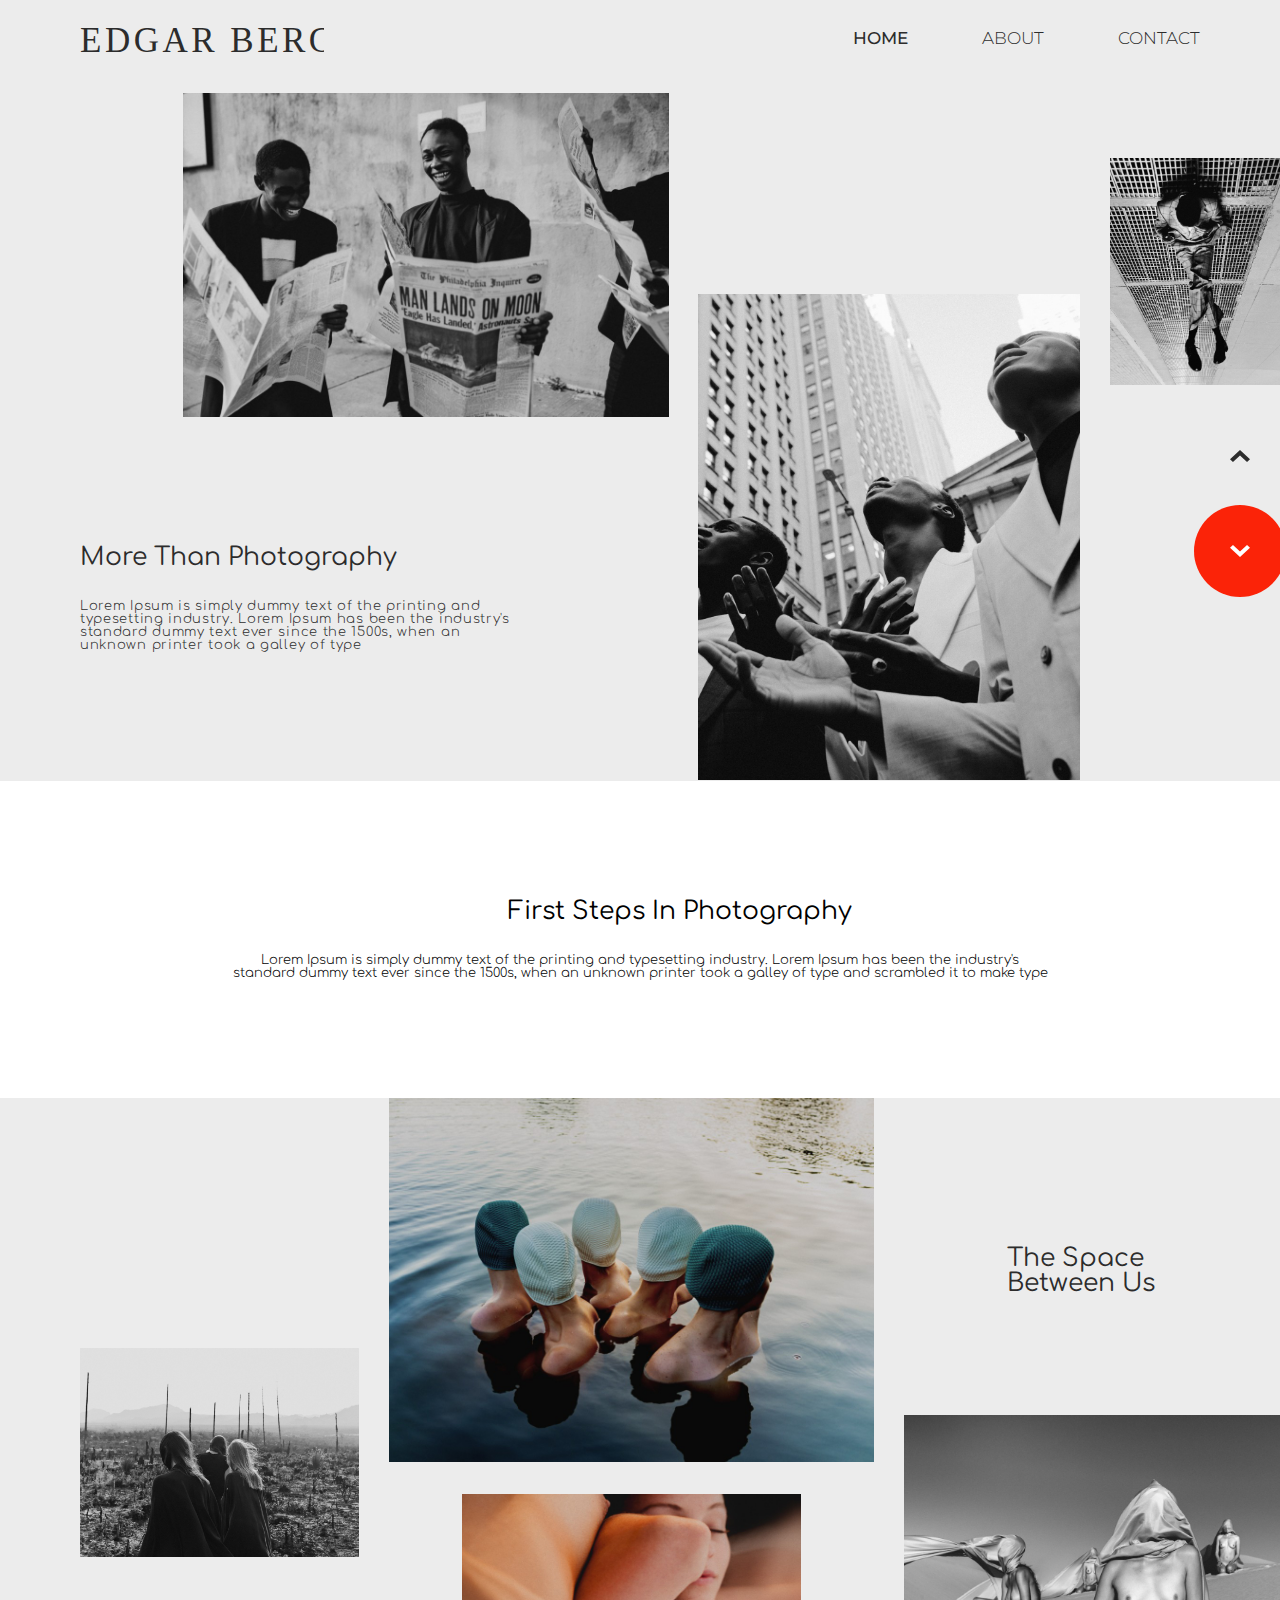
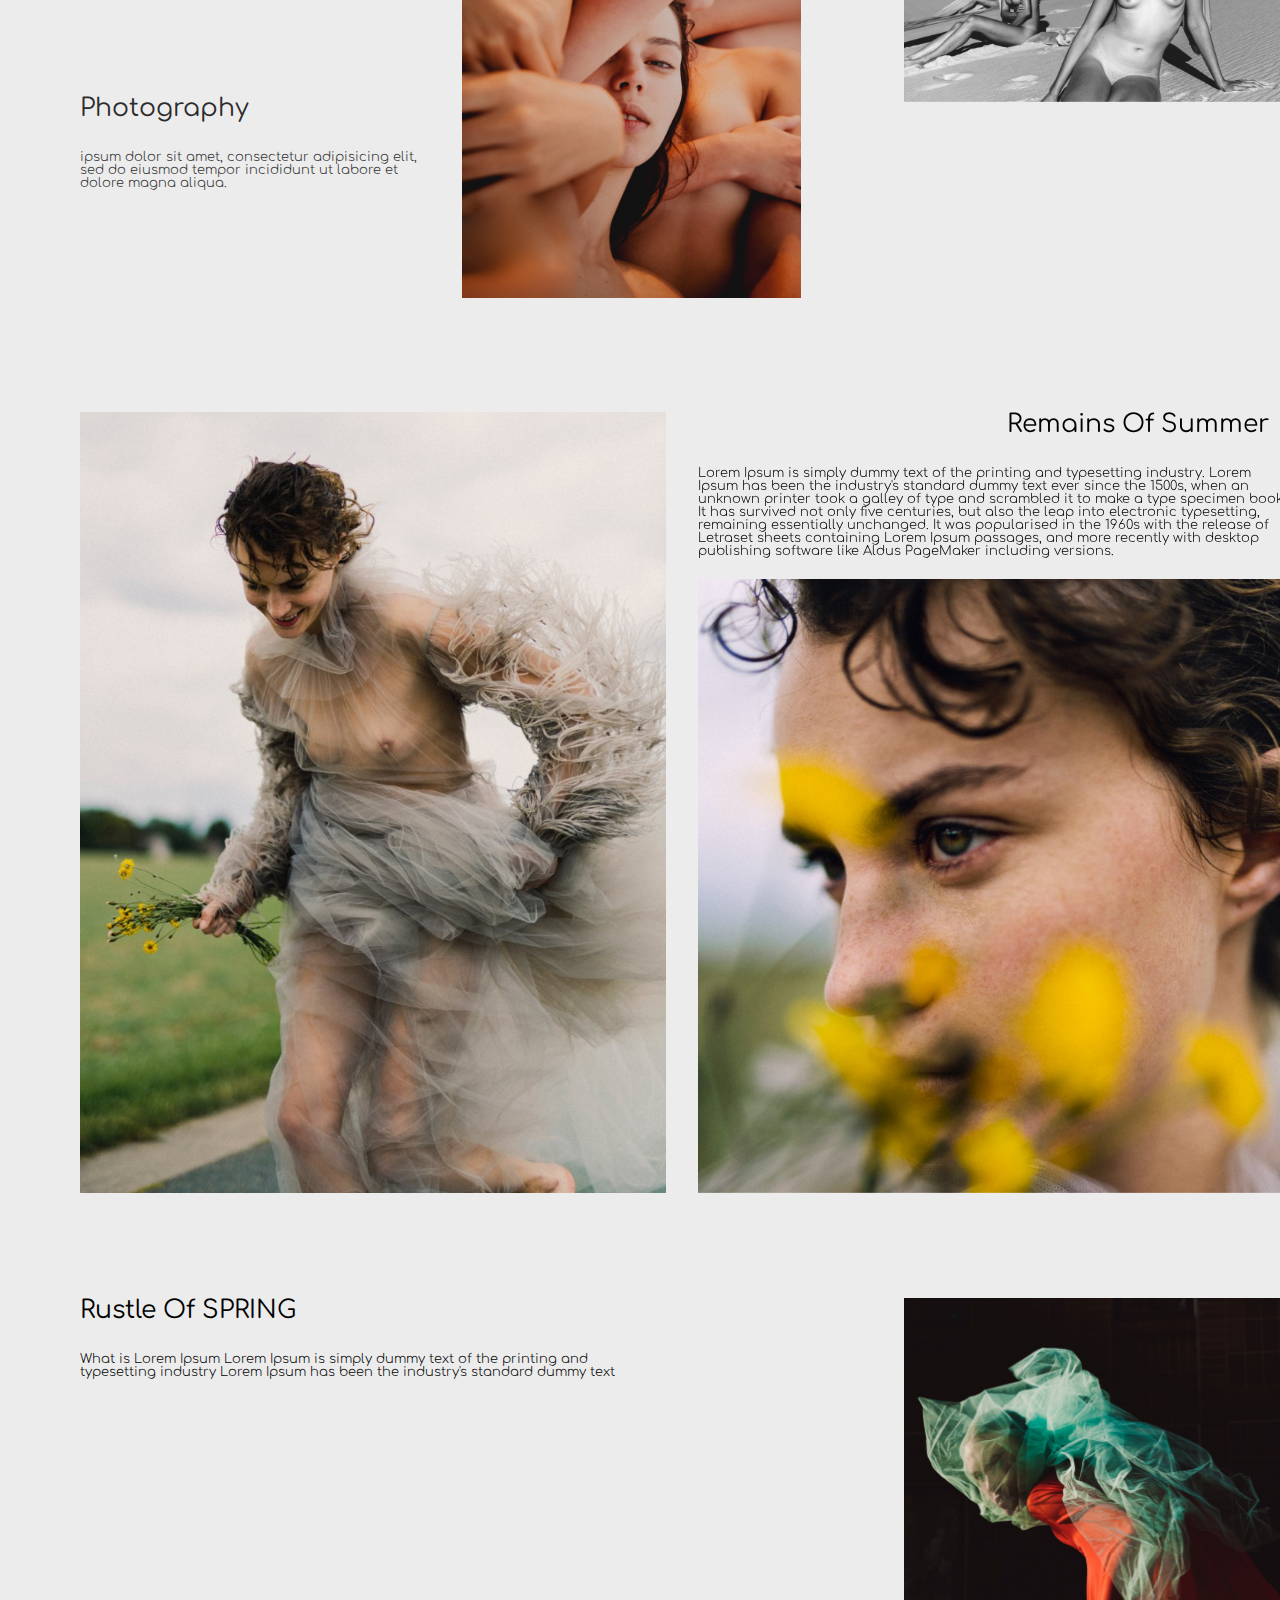
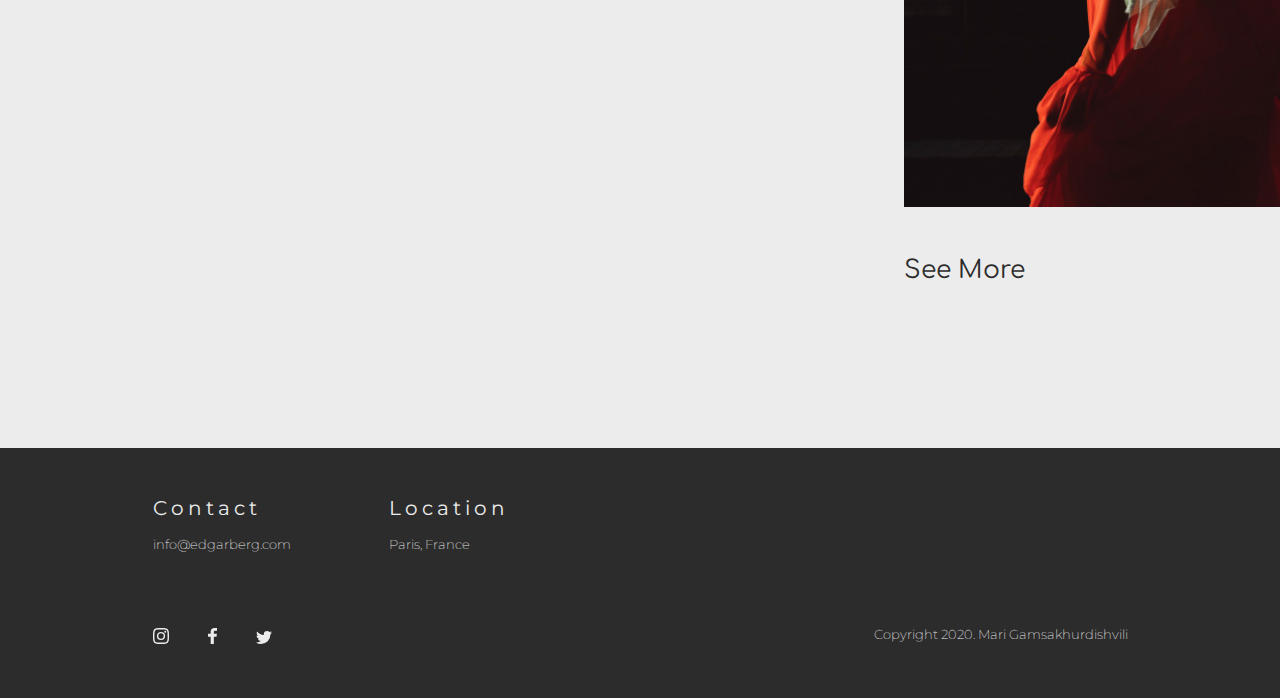
==== commit 5dafc1b5: "Change scroller place" ====
--- a/index.html
+++ b/index.html
@@ -37,6 +37,13 @@
 		</header>
 
 		<section>
+			<div class="scroll">
+				<img class="up" src="img/up.svg" alt="arrow up">
+				<div class="circle">
+					<img class="down" src="img/down.svg" alt="arrow down">
+				</div>
+
+			</div>	
 			 <div class="section1"> 
 				<div>
 					<img class="img1" src="img/01.jpg" alt="Edgar's Photography">
@@ -56,14 +63,6 @@
 					</p>
 				</div>
 			</div>
-			<div class="scroll">
-				<img class="up" src="img/up.svg" alt="arrow up">
-				<div class="circle">
-					<img class="down" src="img/down.svg" alt="arrow down">
-				</div>
-				
-				
-			</div>	
 		</section>
 
 		<section>
--- a/css/style.css
+++ b/css/style.css
@@ -41,6 +41,10 @@
 	font-family: 'Montserrat', sans-serif;
 	font-weight: 300;
 }
+
+
+
+
 /* scrollbar*/
 .scroll{
 	position: fixed;
@@ -62,7 +66,10 @@
 	margin-left: 36px;
 }
 
-/*Sections index.html */
+
+
+
+/*Sections 1 */
 .section1{
 	display: inline-block;
 	position: relative;
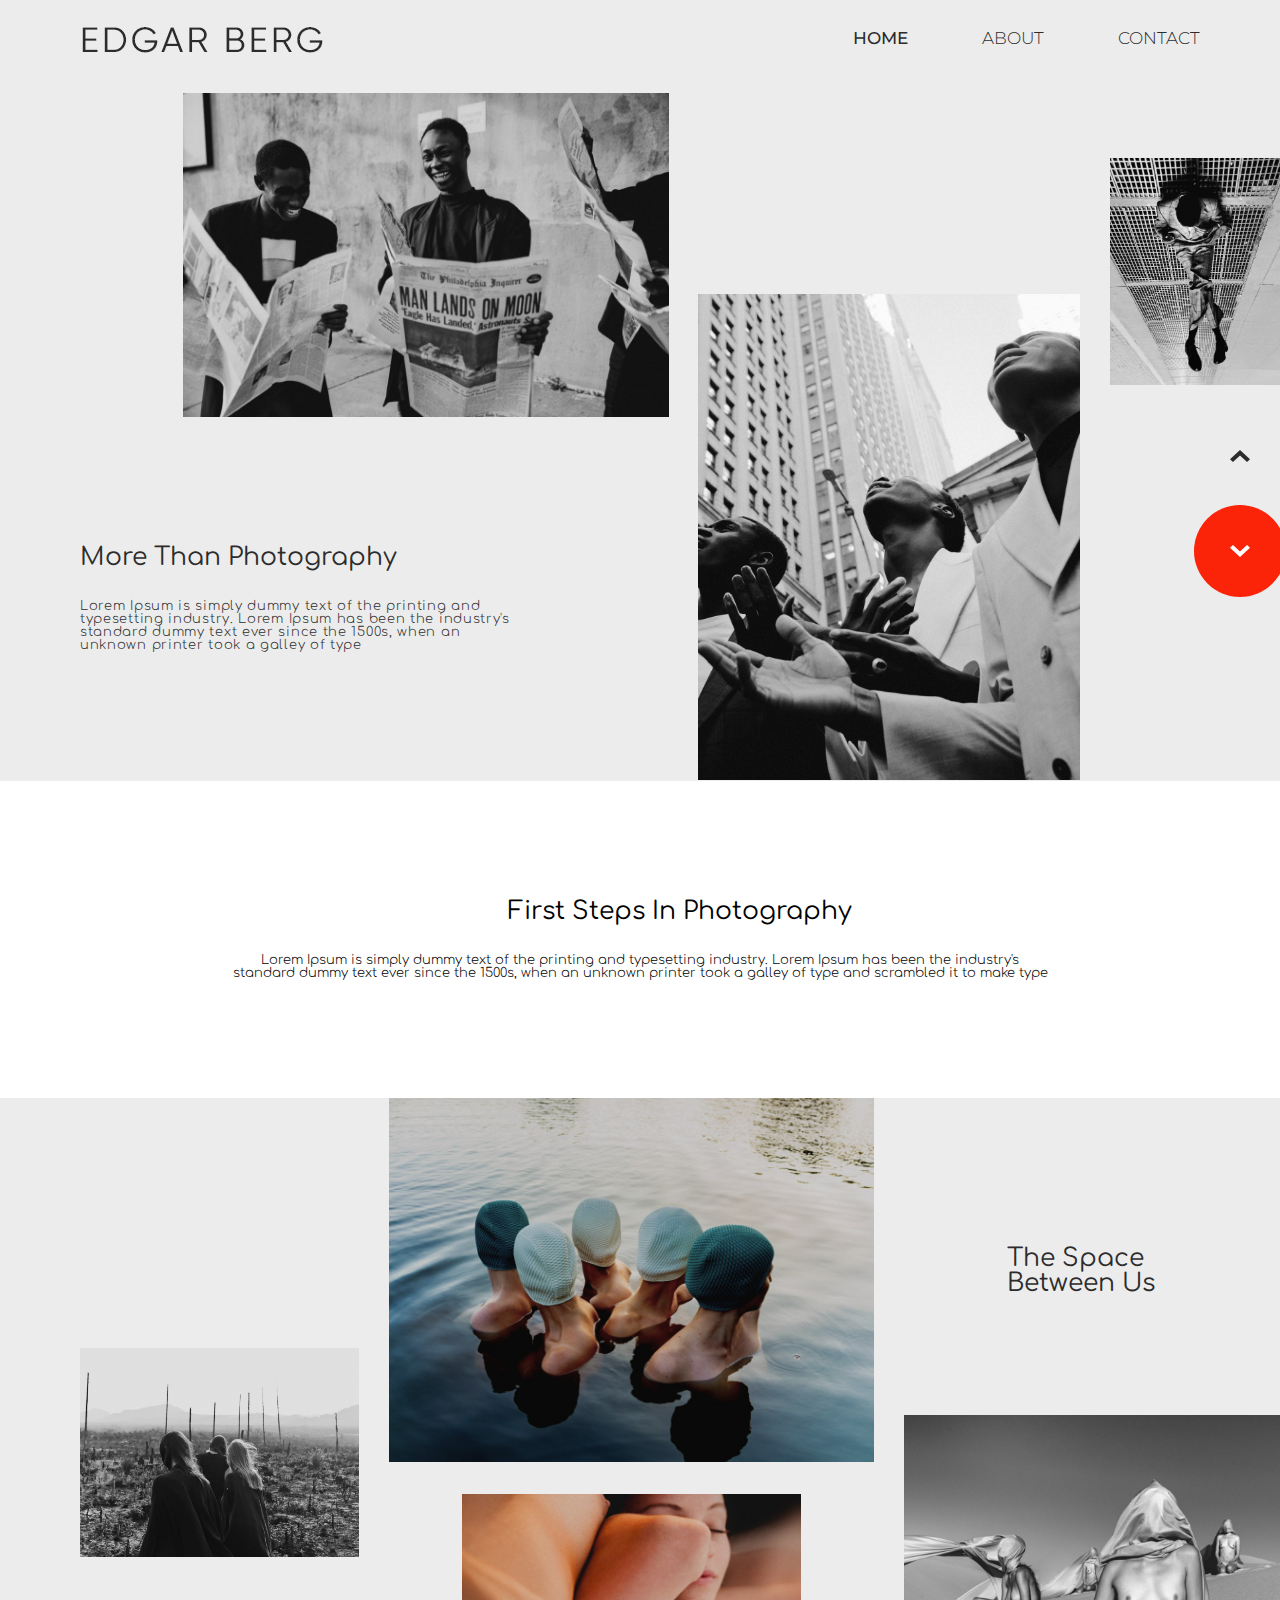
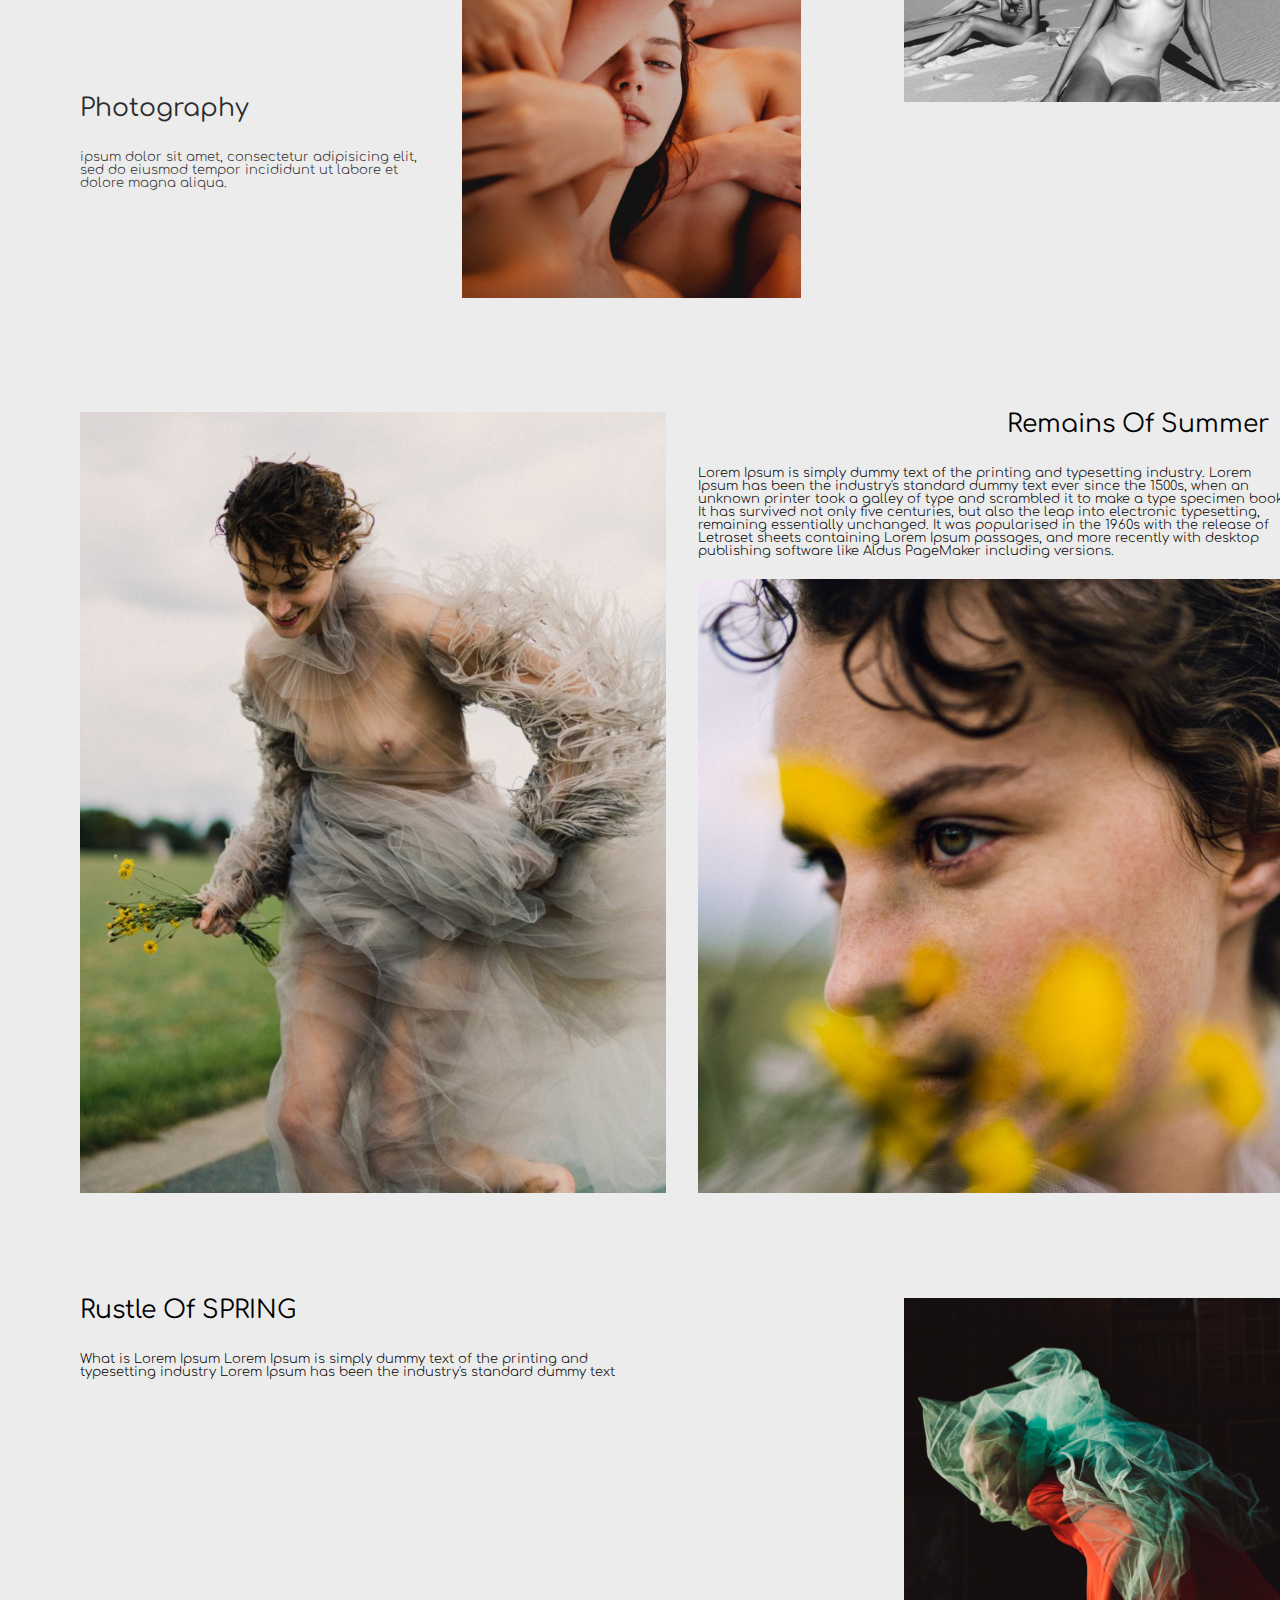
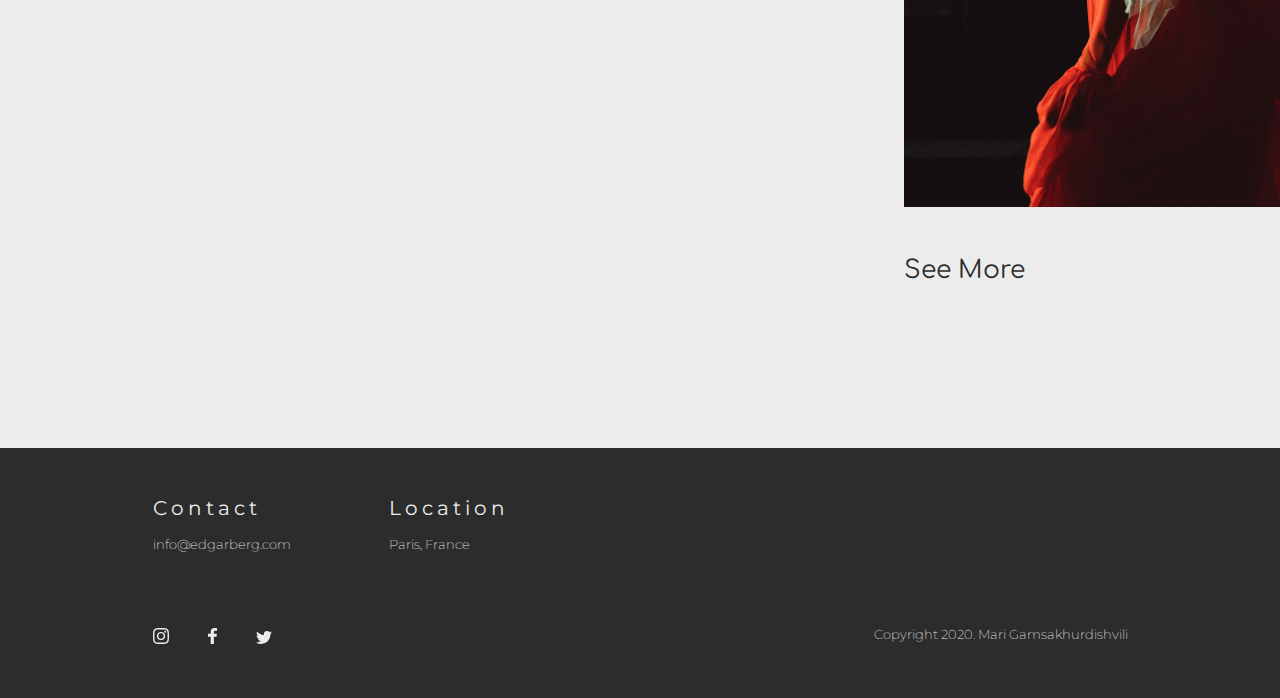
==== commit 62acdb1f: "logo" ====
--- a/index.html
+++ b/index.html
@@ -15,7 +15,7 @@
 			<div class="d-header">
 				<div class="logo">
 					<a href="index.html">
-						<img src="img/logo.svg" alt="Logo-Edgar Berg">
+						<img src="img/EDGAR BERG.png" alt="Logo-Edgar Berg">
 					</a>
 				</div>
 				<div class="d-navbar">
--- a/css/style.css
+++ b/css/style.css
@@ -40,6 +40,7 @@
 	font-size: 17px;
 	font-family: 'Montserrat', sans-serif;
 	font-weight: 300;
+	
 }
 
 
@@ -50,6 +51,7 @@
 	position: fixed;
 	margin-top:370px;
 	margin-left: 1194px;
+	z-index: 99999999;
 }
 .circle{
 	height: 92px;
@@ -485,4 +487,4 @@
 }
 .icons{
 	padding-left: 35px;
-}+}
